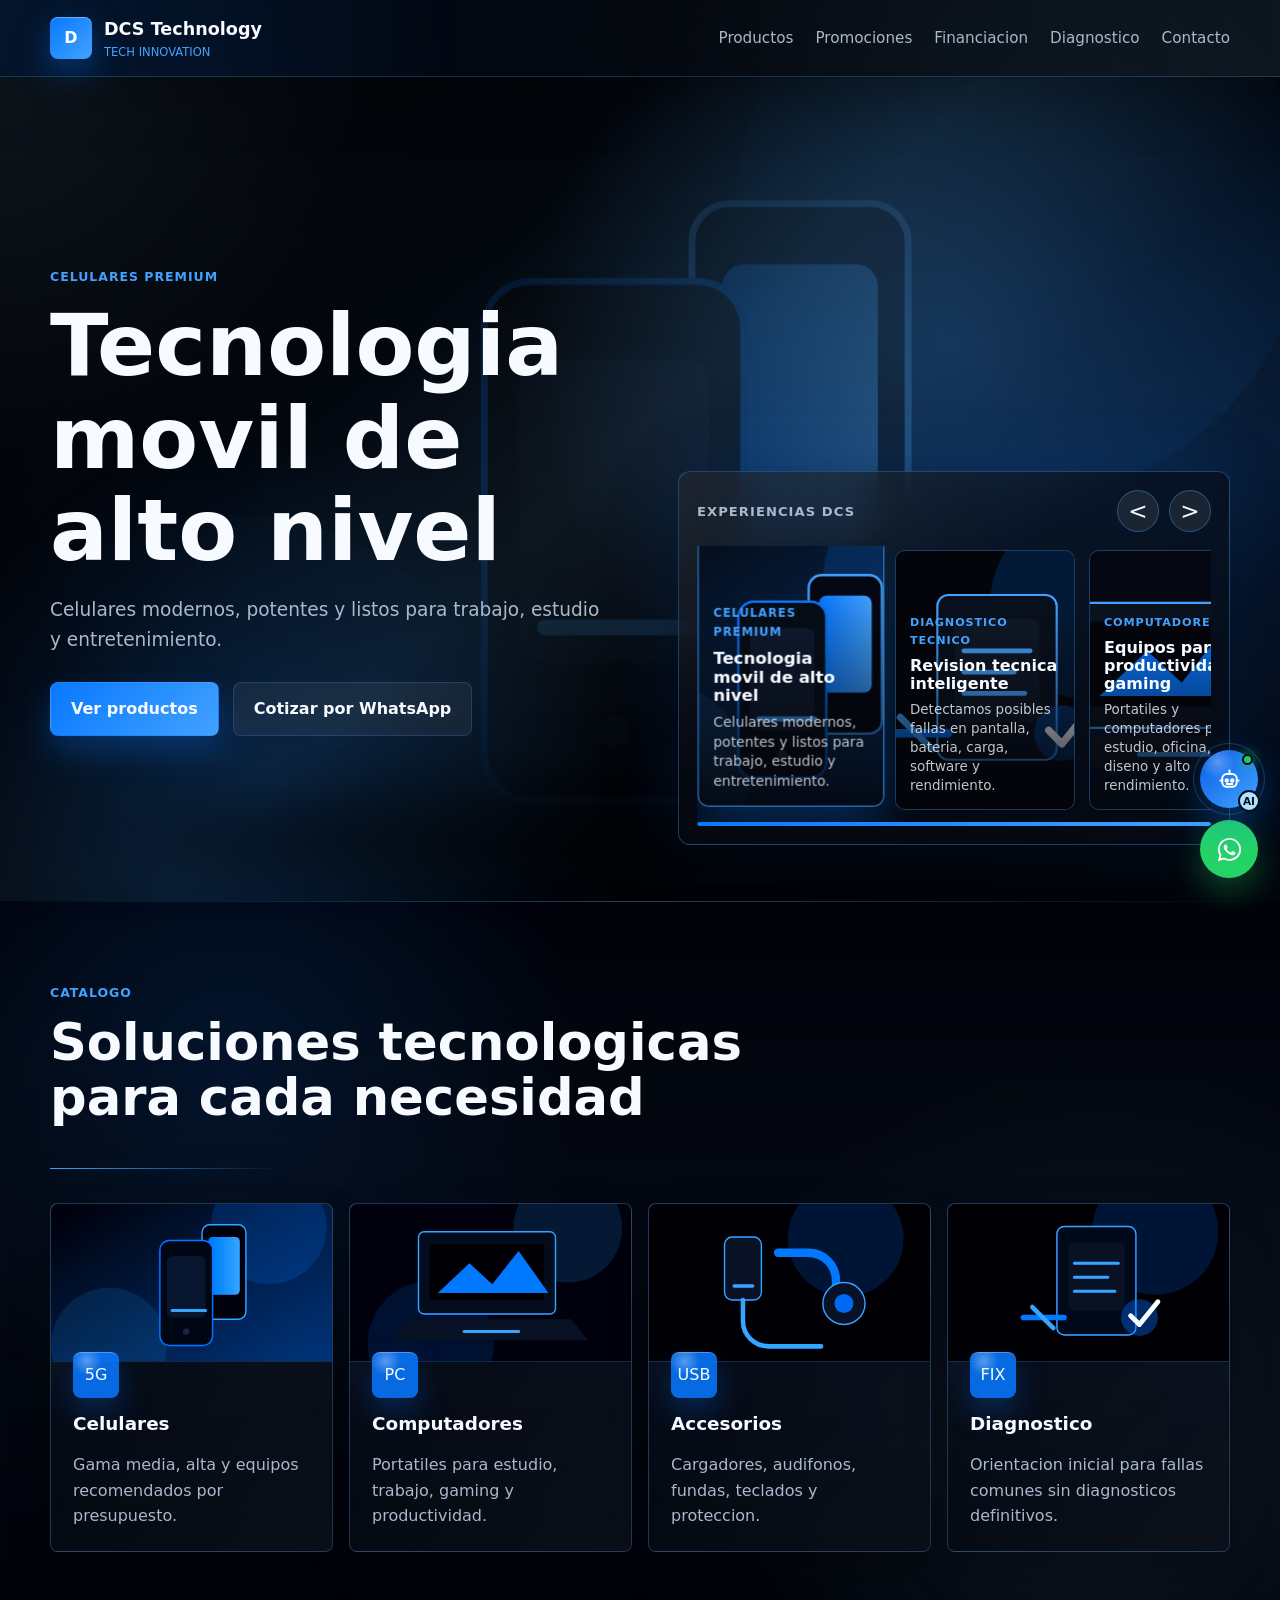
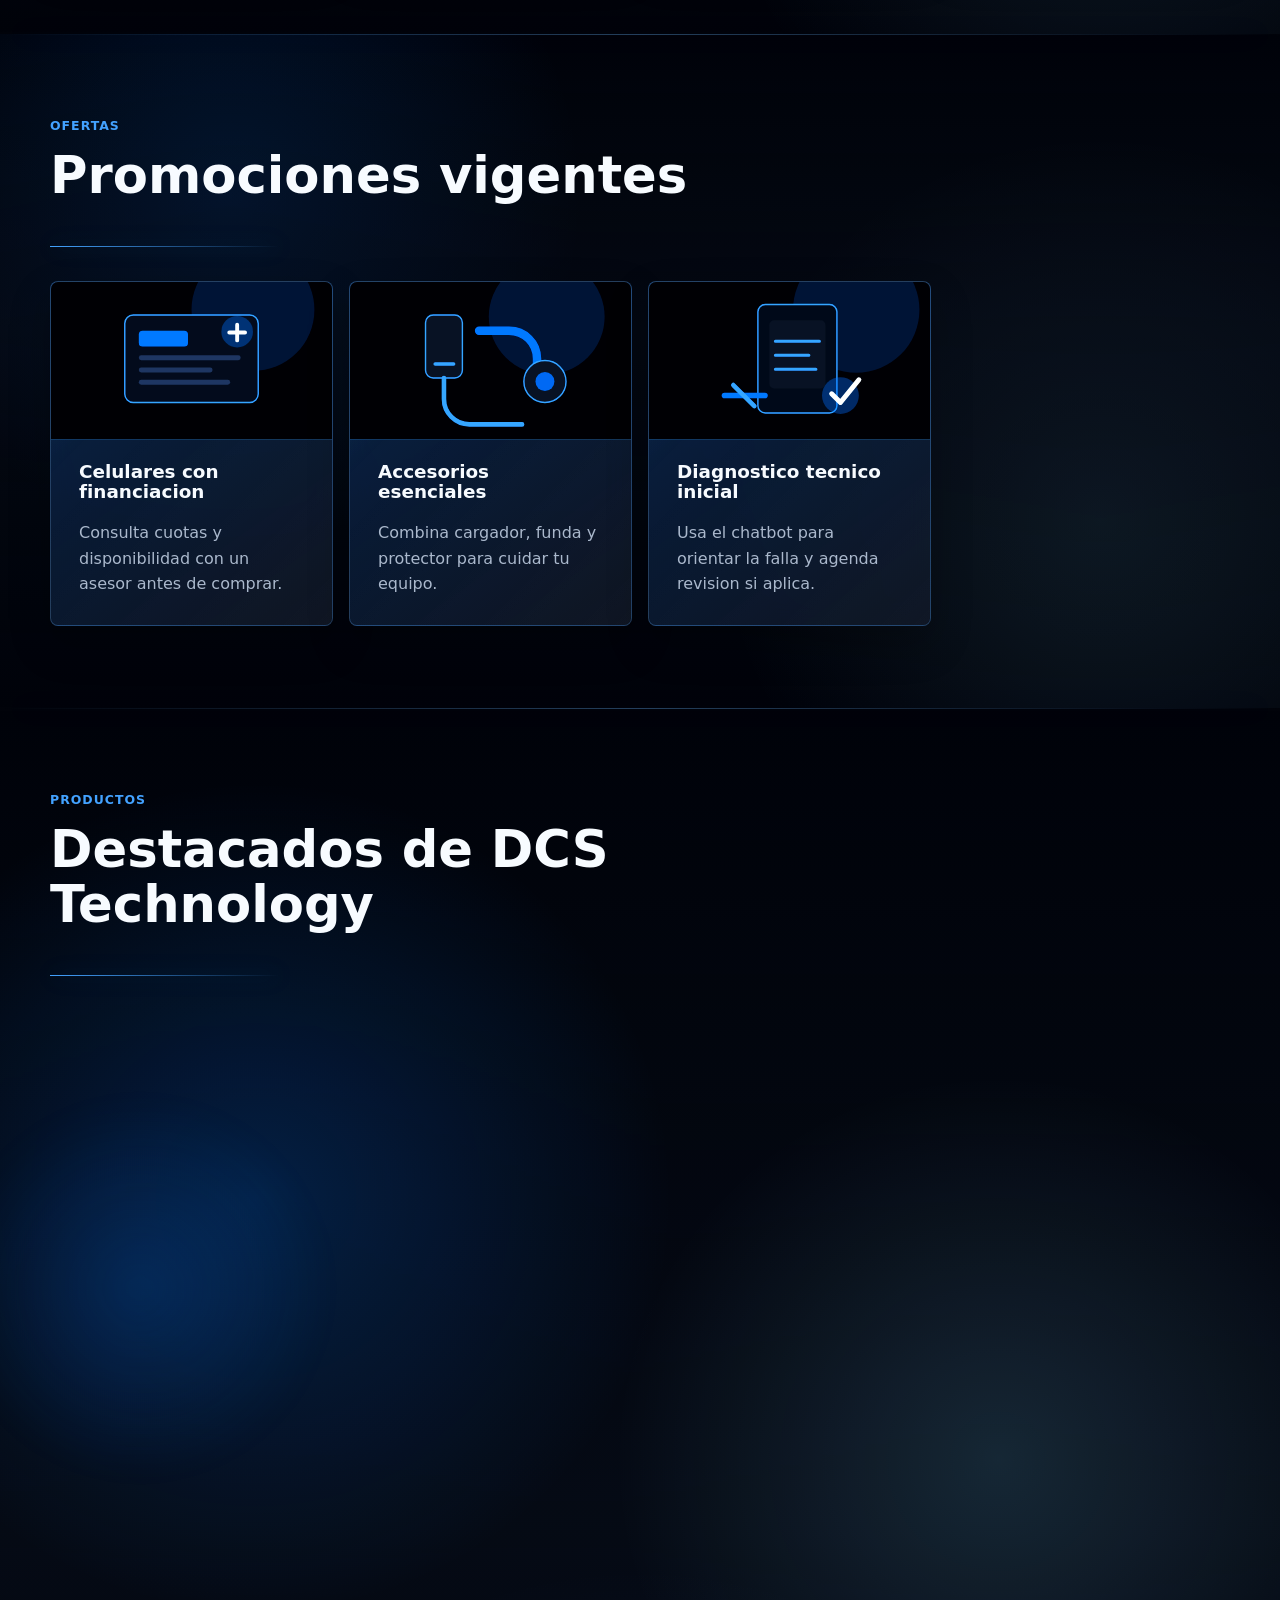
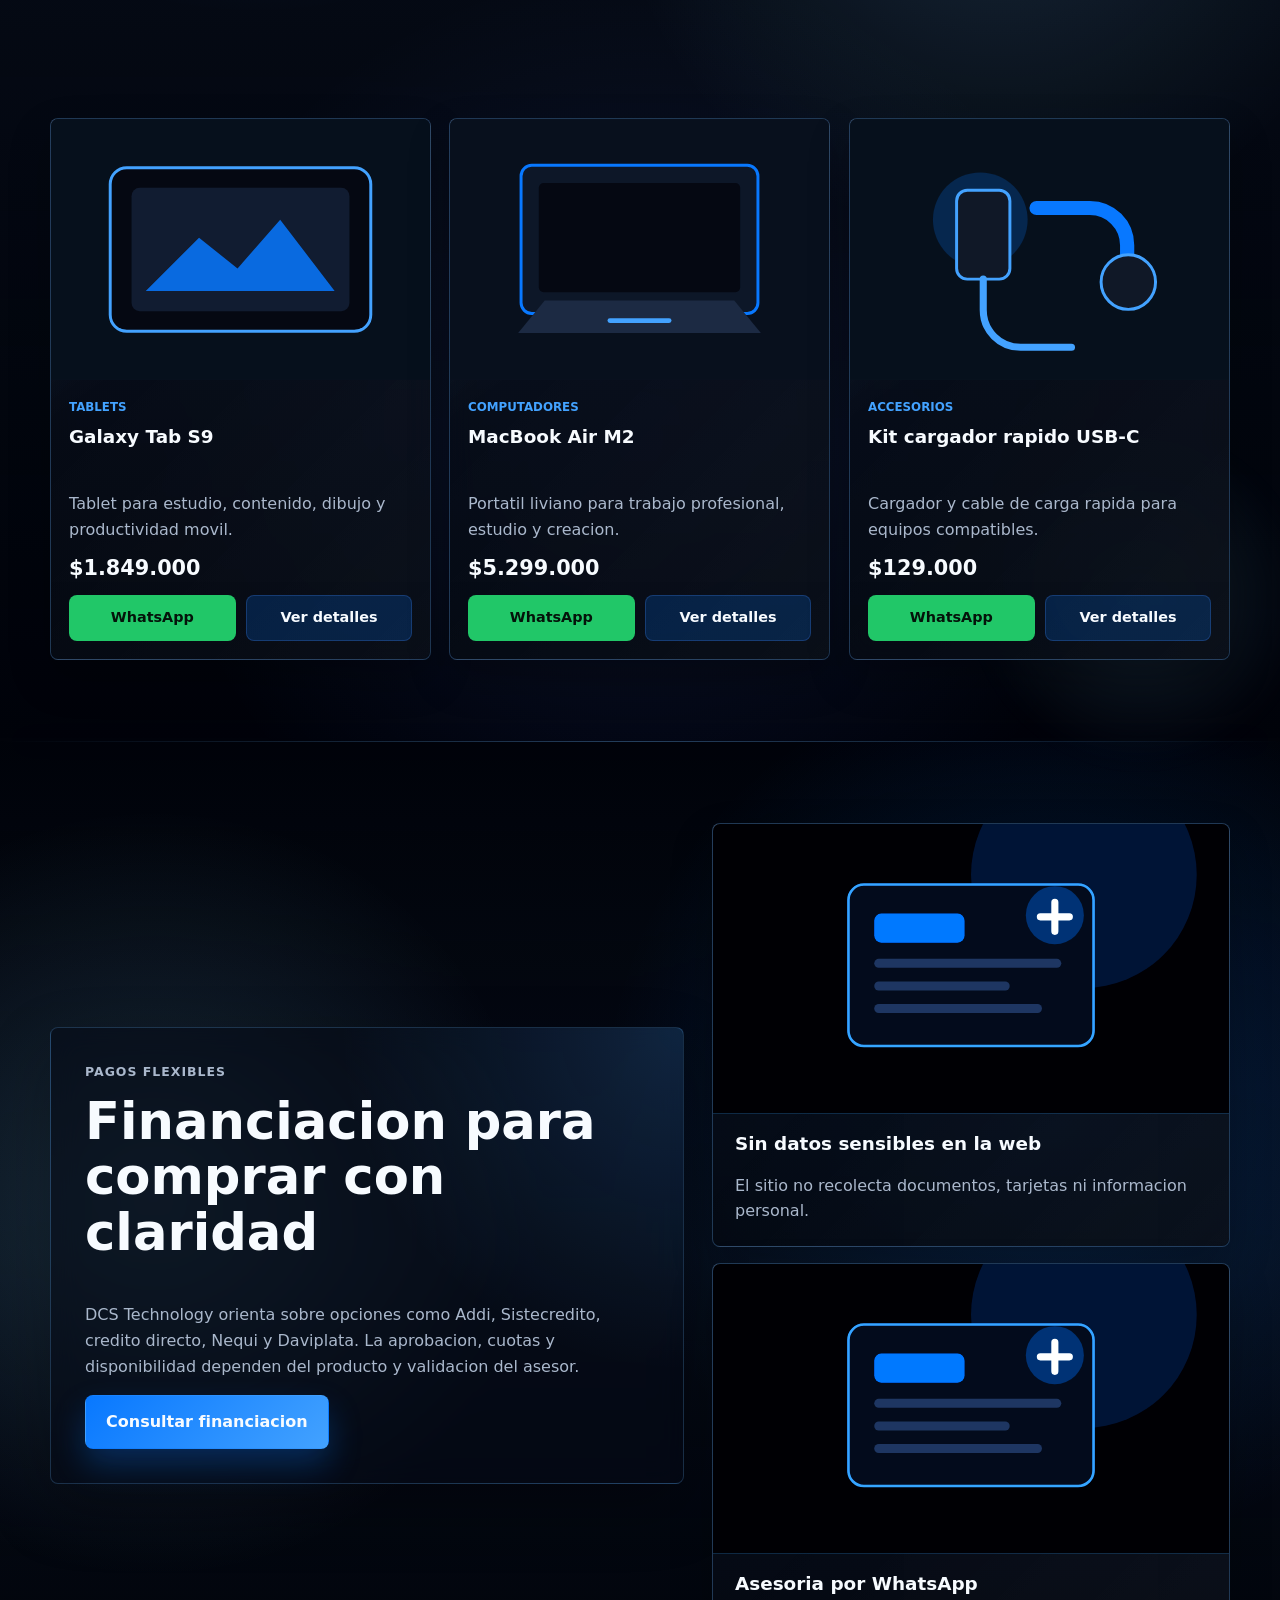
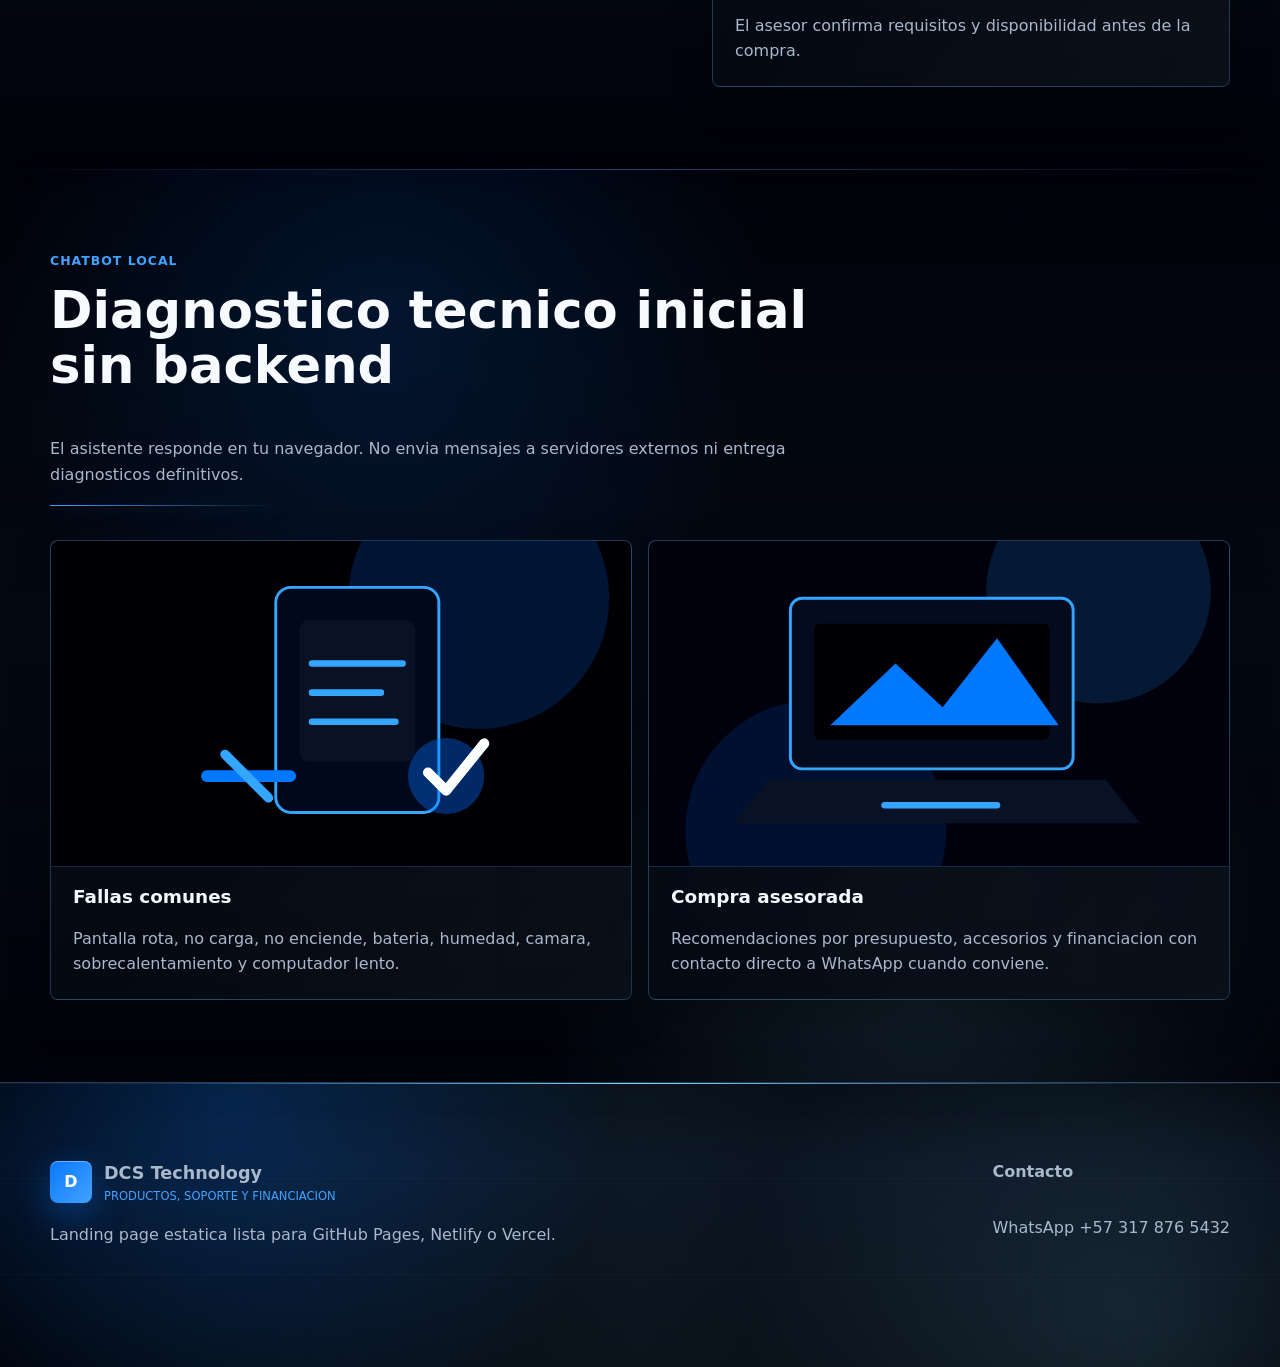
==== dcs-technology/index.html @ 709a1dd2 "primer commit" ====
<!DOCTYPE html>
<html lang="es">
<head>
  <meta charset="UTF-8">
  <meta name="viewport" content="width=device-width, initial-scale=1.0">
  <meta name="description" content="DCS Technology vende celulares, tablets, computadores y accesorios con financiacion, diagnostico tecnico local y asesor por WhatsApp.">
  <meta name="keywords" content="DCS Technology, celulares, tablets, computadores, accesorios, financiacion, diagnostico tecnico, reparacion celular">
  <meta name="author" content="DCS Technology">
  <meta name="robots" content="index, follow">
  <meta property="og:title" content="DCS Technology | Tecnologia, financiacion y diagnostico tecnico">
  <meta property="og:description" content="Compra celulares, tablets, computadores y accesorios. Recibe diagnostico tecnico inicial por chatbot local y asesoria por WhatsApp.">
  <meta property="og:type" content="website">
  <meta property="og:image" content="assets/img/og-dcs-technology.svg">
  <meta property="og:locale" content="es_CO">
  <title>DCS Technology | Tecnologia, financiacion y diagnostico tecnico</title>
  <link rel="icon" type="image/svg+xml" href="assets/icons/favicon.svg">
  <link rel="stylesheet" href="css/styles.css">
  <script src="js/main.js" defer></script>
</head>
<body>
  <header class="site-header" data-animate>
    <nav class="nav" aria-label="Navegacion principal">
      <a class="brand" href="#inicio" aria-label="Ir al inicio de DCS Technology">
        <span class="brand-mark" aria-hidden="true">D</span>
        <span>
          <strong>DCS Technology</strong>
          <small>Tech innovation</small>
        </span>
      </a>

      <button class="menu-toggle" type="button" aria-label="Abrir menu" aria-expanded="false" aria-controls="mainMenu">
        <span></span>
        <span></span>
        <span></span>
      </button>

      <div class="nav-menu" id="mainMenu">
        <a href="#productos">Productos</a>
        <a href="#promociones">Promociones</a>
        <a href="#financiacion">Financiacion</a>
        <a href="#diagnostico">Diagnostico</a>
        <a href="#contacto">Contacto</a>
      </div>
    </nav>
  </header>

  <main>
    <section class="hero hero-cinematic" id="inicio" aria-label="Servicios destacados de DCS Technology">
      <div class="hero-background" aria-hidden="true">
        <img id="heroBgCurrent" src="assets/img/hero-celulares.svg" alt="">
        <img id="heroBgNext" src="assets/img/hero-celulares.svg" alt="">
      </div>
      <div class="hero-depth-layer" aria-hidden="true"></div>

      <div class="hero-content" data-animate>
        <p class="eyebrow" id="heroCategory">Celulares premium</p>
        <h1 id="heroTitle">Tecnologia movil de alto nivel</h1>
        <p class="hero-copy" id="heroSubtitle">Celulares modernos, potentes y listos para trabajo, estudio y entretenimiento.</p>
        <div class="hero-actions">
          <a class="btn btn-primary" href="#productos">Ver productos</a>
          <a class="btn btn-secondary" href="https://wa.me/573178765432?text=Hola%2C%20quiero%20asesoria%20de%20DCS%20Technology" target="_blank" rel="noopener noreferrer">Cotizar por WhatsApp</a>
        </div>
      </div>

      <div class="hero-carousel" data-animate>
        <div class="hero-carousel-head">
          <span>Experiencias DCS</span>
          <div class="hero-controls">
            <button class="hero-control" id="heroPrev" type="button" aria-label="Ver slide anterior">&lt;</button>
            <button class="hero-control" id="heroNext" type="button" aria-label="Ver slide siguiente">&gt;</button>
          </div>
        </div>
        <div class="hero-card-track" id="heroCardTrack" aria-label="Carrusel de servicios tecnologicos" tabindex="0"></div>
        <div class="hero-progress" aria-hidden="true">
          <span id="heroProgressBar"></span>
        </div>
      </div>
    </section>

    <section class="section categories" id="categorias" aria-labelledby="categoriasTitle">
      <div class="section-heading" data-animate>
        <p class="eyebrow">Catalogo</p>
        <h2 id="categoriasTitle">Soluciones tecnologicas para cada necesidad</h2>
      </div>
      <div class="category-grid">
        <article class="category-card" data-animate>
          <img src="https://images.unsplash.com/photo-1511707171634-5f897ff02aa9?auto=format&fit=crop&w=900&q=80" data-fallback="assets/img/hero-celulares.svg" alt="Celulares premium en catalogo DCS Technology" loading="lazy" referrerpolicy="no-referrer">
          <span aria-hidden="true">5G</span>
          <h3>Celulares</h3>
          <p>Gama media, alta y equipos recomendados por presupuesto.</p>
        </article>
        <article class="category-card" data-animate>
          <img src="https://images.unsplash.com/photo-1496181133206-80ce9b88a853?auto=format&fit=crop&w=900&q=80" data-fallback="assets/img/hero-computadores.svg" alt="Computadores portatiles para estudio y trabajo" loading="lazy" referrerpolicy="no-referrer">
          <span aria-hidden="true">PC</span>
          <h3>Computadores</h3>
          <p>Portatiles para estudio, trabajo, gaming y productividad.</p>
        </article>
        <article class="category-card" data-animate>
          <img src="https://images.unsplash.com/photo-1505740420928-5e560c06d30e?auto=format&fit=crop&w=900&q=80" data-fallback="assets/img/hero-accesorios.svg" alt="Accesorios tecnologicos para celulares y computadores" loading="lazy" referrerpolicy="no-referrer">
          <span aria-hidden="true">USB</span>
          <h3>Accesorios</h3>
          <p>Cargadores, audifonos, fundas, teclados y proteccion.</p>
        </article>
        <article class="category-card" data-animate>
          <img src="https://images.unsplash.com/photo-1516321318423-f06f85e504b3?auto=format&fit=crop&w=900&q=80" data-fallback="assets/img/hero-reparacion.svg" alt="Diagnostico tecnico para dispositivos tecnologicos" loading="lazy" referrerpolicy="no-referrer">
          <span aria-hidden="true">FIX</span>
          <h3>Diagnostico</h3>
          <p>Orientacion inicial para fallas comunes sin diagnosticos definitivos.</p>
        </article>
      </div>
    </section>

    <section class="section promotions" id="promociones" aria-labelledby="promocionesTitle">
      <div class="section-heading" data-animate>
        <p class="eyebrow">Ofertas</p>
        <h2 id="promocionesTitle">Promociones vigentes</h2>
      </div>
      <div class="swiper promo-swiper" aria-label="Carrusel de promociones">
        <div class="swiper-wrapper">
          <article class="swiper-slide promo-card" data-animate>
            <img src="https://images.unsplash.com/photo-1556742049-0cfed4f6a45d?auto=format&fit=crop&w=900&q=80" data-fallback="assets/img/hero-financiacion.svg" alt="Financiacion para compra de tecnologia" loading="lazy" referrerpolicy="no-referrer">
            <h3>Celulares con financiacion</h3>
            <p>Consulta cuotas y disponibilidad con un asesor antes de comprar.</p>
          </article>
          <article class="swiper-slide promo-card" data-animate>
            <img src="https://images.unsplash.com/photo-1505740420928-5e560c06d30e?auto=format&fit=crop&w=900&q=80" data-fallback="assets/img/hero-accesorios.svg" alt="Accesorios tecnologicos en promocion" loading="lazy" referrerpolicy="no-referrer">
            <h3>Accesorios esenciales</h3>
            <p>Combina cargador, funda y protector para cuidar tu equipo.</p>
          </article>
          <article class="swiper-slide promo-card" data-animate>
            <img src="https://images.unsplash.com/photo-1516321318423-f06f85e504b3?auto=format&fit=crop&w=900&q=80" data-fallback="assets/img/hero-reparacion.svg" alt="Diagnostico tecnico inicial para equipos" loading="lazy" referrerpolicy="no-referrer">
            <h3>Diagnostico tecnico inicial</h3>
            <p>Usa el chatbot para orientar la falla y agenda revision si aplica.</p>
          </article>
        </div>
        <div class="swiper-pagination"></div>
      </div>
      <div class="promo-fallback" hidden>
        <article class="promo-card" data-animate>
          <img src="https://images.unsplash.com/photo-1556742049-0cfed4f6a45d?auto=format&fit=crop&w=900&q=80" data-fallback="assets/img/hero-financiacion.svg" alt="Financiacion para compra de tecnologia" loading="lazy" referrerpolicy="no-referrer">
          <h3>Celulares con financiacion</h3>
          <p>Consulta cuotas y disponibilidad con un asesor antes de comprar.</p>
        </article>
        <article class="promo-card" data-animate>
          <img src="https://images.unsplash.com/photo-1505740420928-5e560c06d30e?auto=format&fit=crop&w=900&q=80" data-fallback="assets/img/hero-accesorios.svg" alt="Accesorios tecnologicos en promocion" loading="lazy" referrerpolicy="no-referrer">
          <h3>Accesorios esenciales</h3>
          <p>Combina cargador, funda y protector para cuidar tu equipo.</p>
        </article>
        <article class="promo-card" data-animate>
          <img src="https://images.unsplash.com/photo-1516321318423-f06f85e504b3?auto=format&fit=crop&w=900&q=80" data-fallback="assets/img/hero-reparacion.svg" alt="Diagnostico tecnico inicial para equipos" loading="lazy" referrerpolicy="no-referrer">
          <h3>Diagnostico tecnico inicial</h3>
          <p>Usa el chatbot para orientar la falla y agenda revision si aplica.</p>
        </article>
      </div>
    </section>

    <section class="section products" id="productos" aria-labelledby="productosTitle">
      <div class="section-heading" data-animate>
        <p class="eyebrow">Productos</p>
        <h2 id="productosTitle">Destacados de DCS Technology</h2>
      </div>
      <form class="search-panel" role="search" aria-label="Buscar productos" data-animate>
        <label for="productSearch">Buscar por nombre o categoria</label>
        <input id="productSearch" name="productSearch" type="search" autocomplete="off" maxlength="60" placeholder="Ej: iPhone, tablet, accesorios">
      </form>
      <div class="product-grid" id="productGrid" aria-live="polite"></div>
      <p class="empty-state" id="emptyProducts" hidden>No encontramos productos con ese criterio. Intenta con otra categoria.</p>
    </section>

    <section class="section financing" id="financiacion" aria-labelledby="financiacionTitle">
      <div class="financing-copy" data-animate>
        <p class="eyebrow">Pagos flexibles</p>
        <h2 id="financiacionTitle">Financiacion para comprar con claridad</h2>
        <p>DCS Technology orienta sobre opciones como Addi, Sistecredito, credito directo, Nequi y Daviplata. La aprobacion, cuotas y disponibilidad dependen del producto y validacion del asesor.</p>
        <a class="btn btn-primary" href="https://wa.me/573178765432?text=Hola%2C%20quiero%20informacion%20sobre%20financiacion%20en%20DCS%20Technology" target="_blank" rel="noopener noreferrer">Consultar financiacion</a>
      </div>
      <div class="financing-list" data-animate>
        <article>
          <img src="https://images.unsplash.com/photo-1556742049-0cfed4f6a45d?auto=format&fit=crop&w=900&q=80" data-fallback="assets/img/hero-financiacion.svg" alt="Pago y financiacion segura para tecnologia" loading="lazy" referrerpolicy="no-referrer">
          <h3>Sin datos sensibles en la web</h3>
          <p>El sitio no recolecta documentos, tarjetas ni informacion personal.</p>
        </article>
        <article>
          <img src="https://images.unsplash.com/photo-1556742502-ec7c0e9f34b1?auto=format&fit=crop&w=900&q=80" data-fallback="assets/img/hero-financiacion.svg" alt="Asesoria comercial por WhatsApp para tecnologia" loading="lazy" referrerpolicy="no-referrer">
          <h3>Asesoria por WhatsApp</h3>
          <p>El asesor confirma requisitos y disponibilidad antes de la compra.</p>
        </article>
      </div>
    </section>

    <section class="section diagnosis" id="diagnostico" aria-labelledby="diagnosticoTitle">
      <div class="section-heading" data-animate>
        <p class="eyebrow">Chatbot local</p>
        <h2 id="diagnosticoTitle">Diagnostico tecnico inicial sin backend</h2>
        <p>El asistente responde en tu navegador. No envia mensajes a servidores externos ni entrega diagnosticos definitivos.</p>
      </div>
      <div class="diagnosis-grid">
        <article data-animate>
          <img src="https://images.unsplash.com/photo-1516321318423-f06f85e504b3?auto=format&fit=crop&w=900&q=80" data-fallback="assets/img/hero-reparacion.svg" alt="Revision tecnica de celulares tablets y computadores" loading="lazy" referrerpolicy="no-referrer">
          <h3>Fallas comunes</h3>
          <p>Pantalla rota, no carga, no enciende, bateria, humedad, camara, sobrecalentamiento y computador lento.</p>
        </article>
        <article data-animate>
          <img src="https://images.unsplash.com/photo-1516321497487-e288fb19713f?auto=format&fit=crop&w=900&q=80" data-fallback="assets/img/hero-computadores.svg" alt="Asesoria para comprar tecnologia por presupuesto" loading="lazy" referrerpolicy="no-referrer">
          <h3>Compra asesorada</h3>
          <p>Recomendaciones por presupuesto, accesorios y financiacion con contacto directo a WhatsApp cuando conviene.</p>
        </article>
      </div>
    </section>
  </main>

  <footer class="site-footer" id="contacto" data-animate>
    <div>
      <a class="brand" href="#inicio" aria-label="Volver al inicio">
        <span class="brand-mark" aria-hidden="true">D</span>
        <span>
          <strong>DCS Technology</strong>
          <small>Productos, soporte y financiacion</small>
        </span>
      </a>
      <p>Landing page estatica lista para GitHub Pages, Netlify o Vercel.</p>
    </div>
    <address>
      <strong>Contacto</strong>
      <a href="https://wa.me/573178765432?text=Hola%2C%20quiero%20informacion%20de%20DCS%20Technology" target="_blank" rel="noopener noreferrer">WhatsApp +57 317 876 5432</a>
    </address>
  </footer>

  <a class="whatsapp-float" href="https://wa.me/573178765432?text=Hola%2C%20quiero%20informacion%20sobre%20productos%20y%20servicios%20de%20DCS%20Technology" target="_blank" rel="noopener noreferrer" aria-label="Contactar por WhatsApp">
    <img src="assets/icons/whatsapp.svg" alt="" aria-hidden="true" width="30" height="30">
  </a>

  <section class="chatbot" aria-label="Chatbot tecnico de DCS Technology">
    <button class="chatbot-toggle" id="chatbotToggle" type="button" aria-label="Abrir chatbot" aria-expanded="false" aria-controls="chatbotPanel">
      <span class="chatbot-tooltip" role="tooltip">Asistente tecnico</span>
      <span class="chatbot-online" aria-hidden="true"></span>
      <span class="chatbot-icon" aria-hidden="true">
        <svg viewBox="0 0 32 32" focusable="false">
          <rect x="8" y="10" width="16" height="14" rx="5"></rect>
          <path d="M16 10V6"></path>
          <circle cx="13" cy="17" r="1.4"></circle>
          <circle cx="19" cy="17" r="1.4"></circle>
          <path d="M13 21h6"></path>
          <path d="M6 17h2M24 17h2"></path>
        </svg>
      </span>
      <span class="chatbot-ai-label" aria-hidden="true">AI</span>
    </button>
    <div class="chatbot-panel" id="chatbotPanel" hidden>
      <div class="chatbot-header">
        <div>
          <strong>Asistente DCS</strong>
          <span>Diagnostico local</span>
        </div>
        <button id="chatbotClose" type="button" aria-label="Cerrar chatbot">x</button>
      </div>
      <div class="chatbot-messages" id="chatMessages" aria-live="polite"></div>
      <form class="chatbot-form" id="chatForm">
        <label class="sr-only" for="chatInput">Escribe tu consulta tecnica o comercial</label>
        <input id="chatInput" type="text" maxlength="220" autocomplete="off" placeholder="Ej: mi celular no carga">
        <button type="submit" aria-label="Enviar mensaje">Enviar</button>
      </form>
    </div>
  </section>
</body>
</html>
---- dcs-technology/css/styles.css ----
:root {
  --bg: #03050a;
  --bg-deep: #01030a;
  --panel: #0b1220;
  --panel-soft: #101827;
  --line: rgba(70, 140, 255, 0.25);
  --line-strong: rgba(105, 180, 255, 0.48);
  --blue: #0878ff;
  --blue-soft: #43a2ff;
  --cyan: #7fd8ff;
  --white: #f7fbff;
  --muted: #aab8cc;
  --success: #21c768;
  --danger: #ff5d6c;
  --shadow: 0 24px 70px rgba(0, 0, 0, 0.42);
  --glass: rgba(8, 15, 28, 0.68);
  --spotlight-x: 50vw;
  --spotlight-y: 30vh;
  --scroll-depth: 0px;
}

* {
  box-sizing: border-box;
}

html {
  scroll-behavior: smooth;
}

body {
  position: relative;
  min-height: 100vh;
  margin: 0;
  font-family: Inter, ui-sans-serif, system-ui, -apple-system, BlinkMacSystemFont, "Segoe UI", sans-serif;
  color: var(--white);
  background: var(--bg-deep);
  line-height: 1.6;
  overflow-x: hidden;
}

body::before,
body::after {
  content: "";
  position: fixed;
  inset: 0;
  pointer-events: none;
}

body::before {
  z-index: 0;
  background:
    radial-gradient(circle at 16% calc(8% + var(--scroll-depth)), rgba(8, 120, 255, 0.36), transparent 28rem),
    radial-gradient(circle at 84% calc(18% - var(--scroll-depth)), rgba(127, 216, 255, 0.18), transparent 26rem),
    radial-gradient(circle at 50% 74%, rgba(0, 82, 255, 0.16), transparent 34rem),
    linear-gradient(115deg, rgba(1, 3, 10, 0.96), rgba(4, 9, 22, 0.94) 42%, rgba(1, 5, 14, 0.98));
}

body::after {
  z-index: 1;
  opacity: 0.9;
  background:
    radial-gradient(420px circle at var(--spotlight-x) var(--spotlight-y), rgba(88, 175, 255, 0.16), rgba(88, 175, 255, 0.06) 34%, transparent 68%),
    radial-gradient(circle at 12% 35%, rgba(255, 255, 255, 0.055) 0 1px, transparent 1px),
    radial-gradient(circle at 76% 62%, rgba(127, 216, 255, 0.075) 0 1px, transparent 1px),
    linear-gradient(90deg, rgba(255, 255, 255, 0.025) 1px, transparent 1px),
    linear-gradient(0deg, rgba(255, 255, 255, 0.018) 1px, transparent 1px);
  background-size: auto, 92px 92px, 128px 128px, 86px 86px, 86px 86px;
  transform: translate3d(0, calc(var(--scroll-depth) * -0.18), 0);
  will-change: background-position, transform;
}

body > main,
body > .site-footer {
  position: relative;
  z-index: 2;
}

body.menu-open {
  overflow: hidden;
}

a {
  color: inherit;
  text-decoration: none;
}

img {
  display: block;
  max-width: 100%;
  height: auto;
}

[hidden] {
  display: none !important;
}

button,
input {
  font: inherit;
}

.sr-only {
  position: absolute;
  width: 1px;
  height: 1px;
  padding: 0;
  margin: -1px;
  overflow: hidden;
  clip: rect(0, 0, 0, 0);
  white-space: nowrap;
  border: 0;
}

.site-header {
  position: sticky;
  top: 0;
  z-index: 50;
  border-bottom: 1px solid rgba(105, 180, 255, 0.22);
  background:
    linear-gradient(90deg, rgba(8, 120, 255, 0.08), transparent 34%, rgba(127, 216, 255, 0.07)),
    rgba(3, 5, 10, 0.78);
  box-shadow: 0 18px 60px rgba(0, 0, 0, 0.22);
  backdrop-filter: blur(18px);
}

.nav {
  width: min(1180px, calc(100% - 32px));
  margin: 0 auto;
  min-height: 76px;
  display: flex;
  align-items: center;
  justify-content: space-between;
  gap: 24px;
}

.brand {
  display: inline-flex;
  align-items: center;
  gap: 12px;
}

.brand-mark {
  width: 42px;
  height: 42px;
  border-radius: 8px;
  display: inline-grid;
  place-items: center;
  color: white;
  font-weight: 900;
  background: linear-gradient(135deg, var(--blue), var(--blue-soft));
  box-shadow:
    0 12px 34px rgba(8, 120, 255, 0.38),
    inset 0 1px 0 rgba(255, 255, 255, 0.36);
}

.brand strong,
.brand small {
  display: block;
}

.brand strong {
  font-size: 1.1rem;
  letter-spacing: 0;
}

.brand small {
  color: var(--blue-soft);
  font-size: 0.72rem;
  text-transform: uppercase;
}

.nav-menu {
  display: flex;
  align-items: center;
  gap: 22px;
  color: var(--muted);
  font-size: 0.95rem;
}

.nav-menu a {
  position: relative;
  padding: 10px 0;
}

.nav-menu a::after {
  content: "";
  position: absolute;
  left: 0;
  right: 0;
  bottom: 2px;
  height: 1px;
  background: linear-gradient(90deg, transparent, var(--cyan), transparent);
  opacity: 0;
  transform: scaleX(0.4);
  transition: opacity 180ms ease, transform 180ms ease;
}

.nav-menu a:hover,
.nav-menu a:focus-visible {
  color: var(--white);
}

.nav-menu a:hover::after,
.nav-menu a:focus-visible::after {
  opacity: 1;
  transform: scaleX(1);
}

.menu-toggle {
  display: none;
  width: 44px;
  height: 44px;
  border: 1px solid var(--line);
  border-radius: 8px;
  background: rgba(255, 255, 255, 0.04);
  color: var(--white);
  cursor: pointer;
}

.menu-toggle span {
  display: block;
  width: 20px;
  height: 2px;
  margin: 5px auto;
  background: var(--white);
}

.hero {
  width: min(1180px, calc(100% - 32px));
  margin: 0 auto;
  min-height: calc(100vh - 76px);
  display: grid;
  grid-template-columns: minmax(0, 1.02fr) minmax(300px, 0.98fr);
  align-items: center;
  gap: 44px;
  padding: 54px 0 70px;
}

.hero-cinematic {
  position: relative;
  width: 100%;
  min-height: calc(100vh - 76px);
  grid-template-columns: minmax(0, 0.92fr) minmax(360px, 0.9fr);
  gap: clamp(28px, 5vw, 70px);
  padding: clamp(64px, 9vh, 108px) max(16px, calc((100vw - 1180px) / 2)) 56px;
  overflow: hidden;
  isolation: isolate;
}

.hero-cinematic::after {
  content: "";
  position: absolute;
  left: 50%;
  bottom: 18px;
  z-index: -1;
  width: min(980px, 84vw);
  height: 92px;
  border-radius: 50%;
  background: rgba(0, 0, 0, 0.58);
  filter: blur(34px);
  transform: translateX(-50%);
}

.hero-cinematic > * {
  min-width: 0;
}

.hero-background,
.hero-background img,
.hero-depth-layer {
  position: absolute;
  inset: 0;
}

.hero-background {
  z-index: -4;
  overflow: hidden;
  background:
    radial-gradient(circle at 70% 28%, rgba(67, 162, 255, 0.22), transparent 26rem),
    #03050a;
}

.hero-background img {
  width: 100%;
  height: 100%;
  object-fit: cover;
  opacity: 1;
  filter: blur(0);
  transform: scale(1.05);
  transition: opacity 700ms ease, filter 700ms ease, transform 900ms ease;
  will-change: opacity, filter, transform;
}

.hero-background img.is-next {
  opacity: 0;
  filter: blur(14px);
  transform: scale(1.12);
}

.hero-background img.is-visible {
  opacity: 1;
  filter: blur(0);
  transform: scale(1.06);
}

.hero-cinematic::before {
  content: "";
  position: absolute;
  inset: 0;
  z-index: -3;
  background:
    radial-gradient(circle at var(--spotlight-x) var(--spotlight-y), rgba(127, 216, 255, 0.08), transparent 24rem),
    linear-gradient(90deg, rgba(3, 5, 10, 0.95) 0%, rgba(3, 5, 10, 0.72) 42%, rgba(3, 5, 10, 0.42) 100%),
    linear-gradient(0deg, rgba(3, 5, 10, 0.98) 0%, rgba(3, 5, 10, 0.18) 55%, rgba(3, 5, 10, 0.82) 100%);
}

.hero-depth-layer {
  z-index: -2;
  background:
    radial-gradient(circle at 74% 32%, rgba(67, 162, 255, 0.24), transparent 26rem),
    radial-gradient(circle at 20% 86%, rgba(8, 120, 255, 0.18), transparent 22rem),
    linear-gradient(135deg, transparent 30%, rgba(127, 216, 255, 0.07), transparent 64%);
  transform: translate3d(var(--depth-x, 0), var(--depth-y, 0), 0);
  will-change: transform;
}

.hero-cinematic .hero-content {
  max-width: 650px;
  transform: translate3d(0, 0, 0);
  will-change: transform, opacity;
}

.hero-cinematic h1 {
  max-width: 10ch;
}

.hero-content.is-changing {
  animation: heroTextIn 520ms ease both;
}

@keyframes heroTextIn {
  from {
    opacity: 0;
    transform: translateY(30px);
  }
  to {
    opacity: 1;
    transform: translateY(0);
  }
}

.eyebrow {
  margin: 0 0 12px;
  color: var(--blue-soft);
  font-size: 0.78rem;
  font-weight: 800;
  letter-spacing: 0.08em;
  text-transform: uppercase;
}

h1,
h2,
h3,
p {
  overflow-wrap: anywhere;
}

h1,
h2,
h3 {
  margin-top: 0;
  line-height: 1.08;
}

h1 {
  margin-bottom: 18px;
  font-size: clamp(3.2rem, 6.7vw, 5.7rem);
  letter-spacing: 0;
}

h1 span {
  display: block;
}

h2 {
  font-size: clamp(2rem, 4vw, 3.8rem);
  letter-spacing: 0;
}

h3 {
  font-size: 1.15rem;
}

.hero-copy {
  max-width: 640px;
  margin: 0;
  color: var(--muted);
  font-size: 1.16rem;
}

.hero-actions {
  display: flex;
  flex-wrap: wrap;
  gap: 14px;
  margin-top: 28px;
}

.btn {
  min-height: 48px;
  display: inline-flex;
  align-items: center;
  justify-content: center;
  border-radius: 8px;
  padding: 13px 20px;
  border: 1px solid transparent;
  font-weight: 800;
  transition: transform 180ms ease, border-color 180ms ease, background 180ms ease;
}

.btn:hover,
.btn:focus-visible {
  transform: translateY(-2px);
}

.btn-primary {
  background: linear-gradient(135deg, var(--blue), var(--blue-soft));
  box-shadow: 0 16px 32px rgba(8, 120, 255, 0.28);
}

.btn-secondary {
  border-color: var(--line);
  background: rgba(255, 255, 255, 0.06);
}

.hero-carousel {
  align-self: end;
  width: min(100%, 560px);
  min-width: 0;
  padding: 18px;
  border: 1px solid rgba(67, 162, 255, 0.34);
  border-radius: 12px;
  background:
    linear-gradient(145deg, rgba(255, 255, 255, 0.08), transparent 42%),
    rgba(7, 13, 24, 0.58);
  box-shadow:
    0 30px 70px rgba(0, 0, 0, 0.45),
    0 0 70px rgba(8, 120, 255, 0.16);
  backdrop-filter: blur(18px);
  transform: perspective(1000px) rotateY(-2deg) translate3d(0, 0, 0);
  will-change: transform;
}

.hero-carousel-head {
  display: flex;
  align-items: center;
  justify-content: space-between;
  gap: 16px;
  margin-bottom: 14px;
}

.hero-carousel-head span {
  color: var(--muted);
  font-size: 0.82rem;
  font-weight: 900;
  letter-spacing: 0.08em;
  text-transform: uppercase;
}

.hero-controls {
  display: flex;
  gap: 10px;
}

.hero-control {
  width: 42px;
  height: 42px;
  border: 1px solid rgba(67, 162, 255, 0.38);
  border-radius: 50%;
  color: var(--white);
  background: rgba(255, 255, 255, 0.08);
  cursor: pointer;
  font-size: 1.45rem;
  line-height: 1;
  transition: transform 180ms ease, background 180ms ease, border-color 180ms ease;
}

.hero-control:hover,
.hero-control:focus-visible {
  transform: translateY(-2px);
  border-color: var(--blue-soft);
  background: rgba(8, 120, 255, 0.28);
}

.hero-card-track {
  display: grid;
  width: 100%;
  min-width: 0;
  grid-auto-columns: minmax(180px, 220px);
  grid-auto-flow: column;
  gap: 14px;
  overflow-x: auto;
  overscroll-behavior-inline: contain;
  scrollbar-width: none;
  scroll-snap-type: x mandatory;
  padding: 4px 4px 12px;
}

.hero-card-track::-webkit-scrollbar {
  display: none;
}

.hero-card {
  min-height: 260px;
  display: flex;
  flex-direction: column;
  justify-content: flex-end;
  position: relative;
  overflow: hidden;
  border: 1px solid rgba(67, 162, 255, 0.28);
  border-radius: 10px;
  padding: 14px;
  color: var(--white);
  background: rgba(16, 24, 39, 0.82);
  cursor: pointer;
  text-align: left;
  scroll-snap-align: start;
  transform: translateY(0) scale(1) rotateX(0deg);
  transition: transform 220ms ease, border-color 220ms ease, box-shadow 220ms ease;
  will-change: transform;
}

.hero-card::before {
  content: "";
  position: absolute;
  inset: 0;
  z-index: 1;
  background: linear-gradient(180deg, transparent 20%, rgba(3, 5, 10, 0.88) 100%);
}

.hero-card img {
  position: absolute;
  inset: 0;
  width: 100%;
  height: 100%;
  object-fit: cover;
  transform: scale(1.03);
  transition: transform 260ms ease;
}

.hero-card:hover,
.hero-card:focus-visible,
.hero-card.is-active {
  transform: translateY(-8px) scale(1.035) rotateX(2deg);
  border-color: var(--blue-soft);
  box-shadow: 0 24px 48px rgba(8, 120, 255, 0.28);
}

.hero-card:hover img,
.hero-card:focus-visible img,
.hero-card.is-active img {
  transform: scale(1.1);
}

.hero-card-content {
  position: relative;
  z-index: 2;
  display: grid;
  gap: 7px;
}

.hero-card-content strong {
  line-height: 1.12;
}

.hero-card-content span:last-child {
  color: rgba(247, 251, 255, 0.78);
  font-size: 0.84rem;
  line-height: 1.42;
}

.hero-card-tag {
  color: var(--blue-soft);
  font-size: 0.7rem;
  font-weight: 900;
  letter-spacing: 0.08em;
  text-transform: uppercase;
}

.hero-card h3 {
  margin: 0;
  font-size: 1rem;
}

.hero-card p {
  margin: 0;
  color: rgba(247, 251, 255, 0.78);
  font-size: 0.84rem;
  line-height: 1.42;
}

.hero-progress {
  height: 4px;
  overflow: hidden;
  border-radius: 999px;
  background: rgba(255, 255, 255, 0.1);
}

.hero-progress span {
  display: block;
  width: 0;
  height: 100%;
  border-radius: inherit;
  background: linear-gradient(90deg, var(--blue), var(--blue-soft));
  transform-origin: left center;
}

.section {
  position: relative;
  isolation: isolate;
  width: min(1180px, calc(100% - 32px));
  margin: 0 auto;
  padding: 82px 0;
}

.section::before,
.section::after {
  content: "";
  position: absolute;
  left: 50%;
  width: 100vw;
  pointer-events: none;
  transform: translateX(-50%);
}

.section::before {
  inset-block: 0;
  z-index: -2;
  background:
    linear-gradient(180deg, rgba(1, 3, 10, 0), rgba(8, 15, 28, 0.5) 44%, rgba(1, 3, 10, 0)),
    radial-gradient(circle at 18% 24%, rgba(8, 120, 255, 0.16), transparent 22rem),
    radial-gradient(circle at 86% 72%, rgba(127, 216, 255, 0.11), transparent 24rem);
}

.section::after {
  top: 0;
  z-index: -1;
  height: 1px;
  background: linear-gradient(90deg, transparent, rgba(105, 180, 255, 0.34), transparent);
  box-shadow: 0 0 42px rgba(8, 120, 255, 0.22);
}

.section-heading {
  position: relative;
  max-width: 760px;
  margin-bottom: 34px;
}

.section-heading::after {
  content: "";
  display: block;
  width: min(230px, 58vw);
  height: 1px;
  margin-top: 18px;
  background: linear-gradient(90deg, var(--blue-soft), transparent);
  box-shadow: 0 0 22px rgba(67, 162, 255, 0.36);
}

.section-heading p:not(.eyebrow) {
  color: var(--muted);
  margin: 0;
}

.category-grid,
.diagnosis-grid,
.promo-fallback {
  display: grid;
  grid-template-columns: repeat(4, minmax(0, 1fr));
  gap: 16px;
}

.category-card,
.promo-card,
.product-card,
.diagnosis-grid article,
.financing-list article {
  position: relative;
  border: 1px solid rgba(105, 180, 255, 0.28);
  border-radius: 8px;
  background:
    linear-gradient(145deg, rgba(255, 255, 255, 0.075), transparent 38%),
    linear-gradient(180deg, rgba(11, 18, 32, 0.82), rgba(4, 9, 18, 0.88));
  box-shadow:
    0 18px 42px rgba(0, 0, 0, 0.24),
    inset 0 1px 0 rgba(255, 255, 255, 0.08);
  overflow: hidden;
  backdrop-filter: blur(14px);
  transform: translate3d(0, 0, 0);
  transition: transform 220ms ease, border-color 220ms ease, box-shadow 220ms ease, background 220ms ease;
  will-change: transform;
}

.category-card::before,
.promo-card::before,
.product-card::before,
.diagnosis-grid article::before,
.financing-list article::before {
  content: "";
  position: absolute;
  inset: 0;
  z-index: 1;
  pointer-events: none;
  border-radius: inherit;
  background:
    radial-gradient(circle at 18% 0%, rgba(127, 216, 255, 0.18), transparent 36%),
    linear-gradient(135deg, rgba(67, 162, 255, 0.14), transparent 32%, rgba(255, 255, 255, 0.05));
  opacity: 0.62;
  transition: opacity 220ms ease;
}

.category-card > *,
.promo-card > *,
.product-card > *,
.diagnosis-grid article > *,
.financing-list article > * {
  position: relative;
  z-index: 2;
}

.category-card,
.diagnosis-grid article,
.financing-list article {
  padding: 0 0 22px;
}

.category-card:hover,
.promo-card:hover,
.product-card:hover,
.diagnosis-grid article:hover,
.financing-list article:hover {
  transform: translate3d(0, -8px, 0) scale(1.014);
  border-color: rgba(127, 216, 255, 0.72);
  box-shadow:
    0 28px 62px rgba(0, 0, 0, 0.36),
    0 0 54px rgba(8, 120, 255, 0.23),
    inset 0 1px 0 rgba(255, 255, 255, 0.14);
}

.category-card:hover::before,
.promo-card:hover::before,
.product-card:hover::before,
.diagnosis-grid article:hover::before,
.financing-list article:hover::before {
  opacity: 1;
}

.category-card > img,
.promo-card > img,
.diagnosis-grid article > img,
.financing-list article > img {
  width: 100%;
  aspect-ratio: 16 / 9;
  object-fit: cover;
  border-bottom: 1px solid rgba(67, 162, 255, 0.2);
  filter: saturate(1.12) contrast(1.06);
  transition: transform 320ms ease, filter 320ms ease;
}

.category-card:hover > img,
.promo-card:hover > img,
.diagnosis-grid article:hover > img,
.financing-list article:hover > img {
  transform: scale(1.035);
  filter: saturate(1.2) contrast(1.08);
}

.category-card h3,
.category-card p,
.category-card span,
.diagnosis-grid article h3,
.diagnosis-grid article p,
.financing-list article h3,
.financing-list article p {
  margin-left: 22px;
  margin-right: 22px;
}

.category-card span {
  display: inline-grid;
  place-items: center;
  width: 46px;
  height: 46px;
  margin-top: -23px;
  margin-bottom: 16px;
  position: relative;
  z-index: 2;
  border-radius: 8px;
  background:
    radial-gradient(circle at 30% 20%, rgba(255, 255, 255, 0.32), transparent 30%),
    rgba(8, 120, 255, 0.88);
  box-shadow:
    0 14px 30px rgba(8, 120, 255, 0.28),
    inset 0 1px 0 rgba(255, 255, 255, 0.28);
}

.category-card p,
.diagnosis-grid p,
.financing-list p,
.promo-card p,
.product-card p {
  color: var(--muted);
  margin-bottom: 0;
}

.promotions {
  border-top: 0;
  border-bottom: 0;
}

.promo-card {
  min-height: 190px;
  padding: 0 0 28px;
  background:
    linear-gradient(145deg, rgba(8, 120, 255, 0.2), transparent),
    rgba(11, 18, 32, 0.86);
}

.promo-card h3,
.promo-card p {
  margin-left: 28px;
  margin-right: 28px;
}

.promo-card h3 {
  margin-top: 22px;
}

.swiper {
  width: 100%;
  padding-bottom: 44px;
}

.swiper-pagination-bullet {
  background: var(--blue-soft);
}

.search-panel {
  display: grid;
  gap: 8px;
  margin: 0 0 24px;
  max-width: 520px;
  padding: 18px;
  border: 1px solid rgba(105, 180, 255, 0.24);
  border-radius: 8px;
  background:
    linear-gradient(135deg, rgba(255, 255, 255, 0.07), transparent 48%),
    rgba(6, 12, 24, 0.66);
  box-shadow: 0 18px 46px rgba(0, 0, 0, 0.2);
  backdrop-filter: blur(14px);
}

.search-panel label {
  color: var(--muted);
  font-size: 0.9rem;
}

.search-panel input,
.chatbot-form input {
  width: 100%;
  border: 1px solid rgba(105, 180, 255, 0.3);
  border-radius: 8px;
  padding: 14px 16px;
  color: var(--white);
  background:
    linear-gradient(145deg, rgba(255, 255, 255, 0.05), transparent),
    rgba(0, 0, 0, 0.42);
  outline: none;
}

.search-panel input:focus,
.chatbot-form input:focus {
  border-color: var(--blue-soft);
  box-shadow: 0 0 0 3px rgba(67, 162, 255, 0.18);
}

.product-grid {
  position: relative;
  display: grid;
  grid-template-columns: repeat(3, minmax(0, 1fr));
  gap: 18px;
}

.products::before {
  background:
    radial-gradient(circle at 20% 30%, rgba(8, 120, 255, 0.22), transparent 26rem),
    radial-gradient(circle at 78% 46%, rgba(127, 216, 255, 0.14), transparent 24rem),
    radial-gradient(circle at 50% 82%, rgba(80, 120, 255, 0.12), transparent 30rem),
    linear-gradient(180deg, rgba(3, 5, 10, 0), rgba(8, 15, 28, 0.62), rgba(3, 5, 10, 0));
}

.products .product-grid::before,
.products .product-grid::after {
  content: "";
  position: absolute;
  z-index: -1;
  pointer-events: none;
  border-radius: 999px;
  filter: blur(12px);
}

.products .product-grid::before {
  width: min(420px, 70vw);
  height: min(420px, 70vw);
  left: -120px;
  top: -80px;
  background: radial-gradient(circle, rgba(8, 120, 255, 0.18), transparent 64%);
}

.products .product-grid::after {
  width: min(360px, 64vw);
  height: min(360px, 64vw);
  right: -90px;
  bottom: -120px;
  background: radial-gradient(circle, rgba(127, 216, 255, 0.14), transparent 66%);
}

.product-card {
  display: flex;
  flex-direction: column;
  overflow: hidden;
}

.product-card img {
  width: 100%;
  aspect-ratio: 16 / 11;
  object-fit: cover;
  background:
    radial-gradient(circle at 50% 30%, rgba(67, 162, 255, 0.16), transparent 50%),
    var(--panel-soft);
  transition: transform 320ms ease, filter 320ms ease;
}

.product-card:hover img {
  transform: scale(1.035);
  filter: saturate(1.16) contrast(1.05);
}

.product-body {
  display: flex;
  flex: 1;
  flex-direction: column;
  gap: 10px;
  padding: 18px;
}

.product-meta {
  color: var(--blue-soft);
  font-weight: 800;
  text-transform: uppercase;
  font-size: 0.74rem;
}

.product-price {
  color: var(--white);
  font-size: 1.3rem;
  font-weight: 900;
}

.product-actions {
  display: grid;
  grid-template-columns: 1fr 1fr;
  gap: 10px;
  margin-top: auto;
}

.product-actions .btn {
  width: 100%;
  min-height: 44px;
  padding: 10px 12px;
  font-size: 0.9rem;
}

.whatsapp-btn {
  background: var(--success);
  color: #04130a;
}

.details-btn {
  color: var(--white);
  background: rgba(8, 120, 255, 0.2);
  border-color: var(--line);
}

.empty-state {
  padding: 18px;
  border: 1px solid var(--line);
  border-radius: 8px;
  color: var(--muted);
  background: rgba(255, 255, 255, 0.04);
}

.financing {
  display: grid;
  grid-template-columns: 1.1fr 0.9fr;
  gap: 28px;
  align-items: center;
}

.financing::before {
  background:
    radial-gradient(circle at 12% 44%, rgba(127, 216, 255, 0.16), transparent 24rem),
    radial-gradient(circle at 82% 36%, rgba(8, 120, 255, 0.2), transparent 28rem),
    linear-gradient(180deg, rgba(1, 3, 10, 0.12), rgba(10, 18, 32, 0.58), rgba(1, 3, 10, 0.1));
}

.financing-copy {
  position: relative;
  padding: clamp(20px, 4vw, 34px);
  border: 1px solid rgba(105, 180, 255, 0.22);
  border-radius: 8px;
  background:
    radial-gradient(circle at 100% 0%, rgba(67, 162, 255, 0.18), transparent 44%),
    rgba(6, 12, 24, 0.58);
  box-shadow: 0 24px 62px rgba(0, 0, 0, 0.26);
  backdrop-filter: blur(14px);
}

.financing-copy p {
  color: var(--muted);
}

.financing-list {
  display: grid;
  gap: 16px;
}

.financing-list article h3,
.diagnosis-grid article h3 {
  margin-top: 20px;
}

.diagnosis-grid {
  grid-template-columns: repeat(2, minmax(0, 1fr));
}

.diagnosis::before {
  background:
    radial-gradient(circle at 30% 18%, rgba(8, 120, 255, 0.14), transparent 24rem),
    radial-gradient(circle at 72% 88%, rgba(127, 216, 255, 0.12), transparent 24rem),
    linear-gradient(180deg, rgba(3, 5, 10, 0.04), rgba(8, 15, 28, 0.5), rgba(3, 5, 10, 0.08));
}

.site-footer {
  position: relative;
  width: 100%;
  margin: 0;
  padding: 76px max(16px, calc((100vw - 1180px) / 2)) 104px;
  border-top: 1px solid rgba(105, 180, 255, 0.3);
  display: flex;
  justify-content: space-between;
  gap: 24px;
  color: var(--muted);
  overflow: hidden;
  background:
    radial-gradient(circle at 18% 10%, rgba(8, 120, 255, 0.24), transparent 24rem),
    radial-gradient(circle at 88% 80%, rgba(127, 216, 255, 0.14), transparent 24rem),
    linear-gradient(180deg, rgba(3, 5, 10, 0), rgba(4, 10, 22, 0.86) 28%, rgba(1, 3, 10, 0.96));
  box-shadow: inset 0 1px 0 rgba(255, 255, 255, 0.06);
}

.site-footer::before,
.site-footer::after {
  content: "";
  position: absolute;
  pointer-events: none;
}

.site-footer::before {
  inset: 0;
  background:
    linear-gradient(90deg, transparent, rgba(127, 216, 255, 0.08), transparent),
    linear-gradient(0deg, rgba(255, 255, 255, 0.018) 1px, transparent 1px);
  background-size: auto, 96px 96px;
}

.site-footer::after {
  left: 50%;
  top: 0;
  width: min(980px, 86vw);
  height: 1px;
  background: linear-gradient(90deg, transparent, var(--cyan), transparent);
  box-shadow: 0 0 42px rgba(67, 162, 255, 0.44);
  transform: translateX(-50%);
}

.site-footer > * {
  position: relative;
  z-index: 2;
}

.site-footer address {
  display: grid;
  gap: 8px;
  font-style: normal;
}

.site-footer a:hover,
.site-footer a:focus-visible {
  color: var(--white);
}

.whatsapp-float,
.chatbot-toggle {
  position: fixed;
  right: 22px;
  z-index: 60;
  width: 58px;
  height: 58px;
  border-radius: 50%;
  display: inline-grid;
  place-items: center;
  border: 0;
  cursor: pointer;
  box-shadow: 0 14px 34px rgba(0, 0, 0, 0.34);
}

.whatsapp-float {
  bottom: 22px;
  background: #25d366;
  box-shadow: 0 14px 34px rgba(37, 211, 102, 0.32);
  transition: transform 180ms ease, box-shadow 180ms ease, background 180ms ease;
}

.whatsapp-float img {
  width: 31px;
  height: 31px;
}

.whatsapp-float:hover,
.whatsapp-float:focus-visible {
  transform: translateY(-3px) scale(1.06);
  background: #20bd5a;
  box-shadow: 0 18px 42px rgba(37, 211, 102, 0.45);
}

.chatbot-toggle {
  bottom: 92px;
  overflow: visible;
  color: white;
  background:
    radial-gradient(circle at 30% 20%, rgba(255, 255, 255, 0.28), transparent 28%),
    linear-gradient(135deg, #075ee8, #43a2ff);
  box-shadow: 0 16px 42px rgba(8, 120, 255, 0.42);
  transition: transform 180ms ease, box-shadow 180ms ease, filter 180ms ease;
  animation: aiPulse 2.8s ease-in-out infinite;
}

.chatbot-toggle::before {
  content: "";
  position: absolute;
  inset: -7px;
  border-radius: inherit;
  border: 1px solid rgba(67, 162, 255, 0.34);
  opacity: 0.85;
}

.chatbot-toggle:hover,
.chatbot-toggle:focus-visible {
  transform: translateY(-3px) scale(1.07);
  filter: saturate(1.1);
  box-shadow: 0 20px 54px rgba(67, 162, 255, 0.58);
}

.chatbot-icon {
  width: 31px;
  height: 31px;
  display: grid;
  place-items: center;
}

.chatbot-icon svg {
  width: 29px;
  height: 29px;
  fill: none;
  stroke: white;
  stroke-width: 2.2;
  stroke-linecap: round;
  stroke-linejoin: round;
}

.chatbot-ai-label {
  position: absolute;
  right: -2px;
  bottom: -4px;
  min-width: 22px;
  height: 22px;
  display: grid;
  place-items: center;
  border: 2px solid #06101c;
  border-radius: 999px;
  color: #06101c;
  background: #aee2ff;
  font-size: 0.66rem;
  font-weight: 900;
  letter-spacing: 0;
}

.chatbot-online {
  position: absolute;
  top: 4px;
  right: 5px;
  width: 11px;
  height: 11px;
  border: 2px solid #06101c;
  border-radius: 50%;
  background: #21c768;
  box-shadow: 0 0 12px rgba(33, 199, 104, 0.9);
}

.chatbot-tooltip {
  position: absolute;
  right: calc(100% + 12px);
  top: 50%;
  transform: translateY(-50%) translateX(8px);
  pointer-events: none;
  white-space: nowrap;
  border: 1px solid rgba(67, 162, 255, 0.34);
  border-radius: 8px;
  padding: 8px 10px;
  color: var(--white);
  background: rgba(6, 11, 21, 0.96);
  box-shadow: 0 12px 32px rgba(0, 0, 0, 0.34);
  font-size: 0.82rem;
  font-weight: 800;
  opacity: 0;
  transition: opacity 160ms ease, transform 160ms ease;
}

.chatbot-toggle:hover .chatbot-tooltip,
.chatbot-toggle:focus-visible .chatbot-tooltip {
  opacity: 1;
  transform: translateY(-50%) translateX(0);
}

@keyframes aiPulse {
  0%, 100% {
    box-shadow: 0 16px 42px rgba(8, 120, 255, 0.36);
  }
  50% {
    box-shadow: 0 16px 52px rgba(67, 162, 255, 0.62);
  }
}

.chatbot-panel {
  position: fixed;
  right: 22px;
  bottom: 162px;
  z-index: 70;
  width: min(390px, calc(100vw - 32px));
  height: min(560px, calc(100vh - 190px));
  min-height: 430px;
  display: flex;
  flex-direction: column;
  overflow: hidden;
  border: 1px solid rgba(105, 180, 255, 0.52);
  border-radius: 8px;
  background:
    radial-gradient(circle at 20% 0%, rgba(67, 162, 255, 0.16), transparent 34%),
    linear-gradient(145deg, rgba(255, 255, 255, 0.065), transparent 42%),
    rgba(6, 11, 21, 0.97);
  box-shadow:
    var(--shadow),
    0 0 62px rgba(8, 120, 255, 0.18);
  backdrop-filter: blur(16px);
}

.chatbot-header {
  display: flex;
  align-items: center;
  justify-content: space-between;
  gap: 16px;
  padding: 16px;
  border-bottom: 1px solid var(--line);
  background:
    linear-gradient(90deg, rgba(8, 120, 255, 0.2), rgba(127, 216, 255, 0.08)),
    rgba(8, 120, 255, 0.14);
}

.chatbot-header strong,
.chatbot-header span {
  display: block;
}

.chatbot-header span {
  color: var(--muted);
  font-size: 0.82rem;
}

.chatbot-header button {
  width: 36px;
  height: 36px;
  border: 1px solid var(--line);
  border-radius: 8px;
  color: var(--white);
  background: rgba(255, 255, 255, 0.06);
  cursor: pointer;
}

.chatbot-messages {
  flex: 1;
  display: flex;
  flex-direction: column;
  gap: 12px;
  padding: 16px;
  overflow-y: auto;
}

.message {
  max-width: 88%;
  padding: 12px 14px;
  border-radius: 8px;
  font-size: 0.92rem;
}

.message.bot {
  align-self: flex-start;
  color: #eaf3ff;
  background:
    linear-gradient(145deg, rgba(255, 255, 255, 0.055), transparent),
    rgba(16, 24, 39, 0.95);
  border: 1px solid rgba(70, 140, 255, 0.2);
}

.bot-card {
  display: grid;
  gap: 10px;
  width: min(92%, 340px);
  padding: 14px;
  border-color: rgba(67, 162, 255, 0.32);
  background:
    linear-gradient(145deg, rgba(8, 120, 255, 0.12), transparent),
    rgba(12, 20, 35, 0.96);
  box-shadow: 0 16px 36px rgba(0, 0, 0, 0.22);
}

.bot-card-title {
  color: var(--white);
  font-size: 0.94rem;
}

.bot-card-list {
  display: grid;
  gap: 7px;
  margin: 0;
  padding-left: 18px;
  color: #d9e8ff;
}

.bot-card-rows {
  display: grid;
  gap: 8px;
  margin: 0;
}

.bot-card-rows dt {
  color: var(--blue-soft);
  font-size: 0.72rem;
  font-weight: 900;
  letter-spacing: 0.06em;
  text-transform: uppercase;
}

.bot-card-rows dd {
  margin: -4px 0 3px;
  color: #edf6ff;
}

.message.user {
  align-self: flex-end;
  color: white;
  background: var(--blue);
}

.chat-whatsapp {
  align-self: flex-start;
  margin-top: -4px;
  padding: 9px 12px;
  border-radius: 8px;
  color: #04130a;
  background: var(--success);
  font-weight: 900;
}

.quick-replies {
  max-width: 92%;
  display: flex;
  flex-wrap: wrap;
  gap: 8px;
  align-self: flex-start;
}

.quick-reply {
  border: 1px solid rgba(67, 162, 255, 0.32);
  border-radius: 999px;
  padding: 8px 11px;
  color: var(--white);
  background: rgba(8, 120, 255, 0.14);
  cursor: pointer;
  font-size: 0.82rem;
  font-weight: 800;
  transition: transform 160ms ease, border-color 160ms ease, background 160ms ease;
}

.quick-reply:hover,
.quick-reply:focus-visible {
  transform: translateY(-2px);
  border-color: var(--blue-soft);
  background: rgba(8, 120, 255, 0.28);
}

.typing-indicator {
  align-self: flex-start;
  display: inline-flex;
  gap: 5px;
  padding: 10px 12px;
  border: 1px solid rgba(70, 140, 255, 0.2);
  border-radius: 8px;
  background: rgba(16, 24, 39, 0.8);
}

.typing-indicator span {
  width: 6px;
  height: 6px;
  border-radius: 50%;
  background: var(--blue-soft);
  animation: typingDot 1s infinite ease-in-out;
}

.typing-indicator span:nth-child(2) {
  animation-delay: 120ms;
}

.typing-indicator span:nth-child(3) {
  animation-delay: 240ms;
}

@keyframes typingDot {
  0%, 100% {
    opacity: 0.25;
    transform: translateY(0);
  }
  50% {
    opacity: 1;
    transform: translateY(-3px);
  }
}

.chatbot-form {
  display: grid;
  grid-template-columns: 1fr auto;
  gap: 10px;
  padding: 14px;
  border-top: 1px solid var(--line);
}

.chatbot-form button {
  border: 0;
  border-radius: 8px;
  padding: 0 14px;
  color: white;
  background: var(--blue);
  cursor: pointer;
  font-weight: 800;
}

.cinematic-ready [data-animate] {
  opacity: 0;
  filter: blur(8px);
  transform: translate3d(0, 28px, 0);
  transition: opacity 700ms ease, filter 700ms ease, transform 700ms ease;
  will-change: opacity, filter, transform;
}

.cinematic-ready [data-animate].is-visible {
  opacity: 1;
  filter: blur(0);
  transform: translate3d(0, 0, 0);
}

@media (prefers-reduced-motion: reduce) {
  *,
  *::before,
  *::after {
    scroll-behavior: auto !important;
    transition: none !important;
    animation: none !important;
  }

  body::after {
    transform: none;
  }

  .hero-background img,
  .hero-card,
  .hero-card img,
  .hero-progress span,
  [data-animate] {
    will-change: auto;
  }

  .cinematic-ready [data-animate] {
    opacity: 1;
    filter: none;
    transform: none;
  }
}

@media (max-width: 920px) {
  .hero:not(.hero-cinematic),
  .financing {
    grid-template-columns: 1fr;
  }

  .hero-cinematic {
    grid-template-columns: 1fr;
    align-items: end;
    padding-top: 54px;
  }

  .hero-cinematic h1 {
    max-width: 12ch;
    font-size: clamp(3rem, 8vw, 4.2rem);
  }

  .hero-cinematic .hero-copy {
    max-width: 58ch;
  }

  .hero-carousel {
    width: 100%;
    transform: none;
  }

  .category-grid,
  .product-grid {
    grid-template-columns: repeat(2, minmax(0, 1fr));
  }
}

@media (max-width: 760px) {
  .menu-toggle {
    display: inline-block;
  }

  .nav-menu {
    position: fixed;
    inset: 76px 0 auto 0;
    display: none;
    flex-direction: column;
    align-items: stretch;
    gap: 0;
    padding: 18px;
    border-bottom: 1px solid var(--line);
    background: rgba(3, 5, 10, 0.98);
  }

  .nav-menu.is-open {
    display: flex;
  }

  .nav-menu a {
    padding: 14px 4px;
    border-bottom: 1px solid rgba(70, 140, 255, 0.12);
  }

  .hero:not(.hero-cinematic) {
    min-height: auto;
    padding-top: 42px;
  }

  .hero-cinematic {
    min-height: calc(100vh - 76px);
  }

  .category-grid,
  .diagnosis-grid,
  .promo-fallback,
  .product-grid {
    grid-template-columns: 1fr;
  }

  .site-footer {
    display: grid;
    grid-template-columns: 1fr;
    padding-inline: 18px;
  }
}

@media (max-width: 520px) {
  .nav,
  .hero:not(.hero-cinematic),
  .section {
    width: min(1180px, calc(100% - 24px));
  }

  .site-footer {
    width: 100%;
    padding-inline: 12px;
  }

  .hero-cinematic {
    width: 100%;
    padding-inline: 12px;
    gap: 28px;
  }

  .hero-cinematic .hero-content,
  .hero-carousel {
    width: min(100%, calc(100vw - 24px));
    max-width: calc(100vw - 24px);
  }

  .hero-cinematic .hero-content {
    max-width: 330px;
  }

  .hero-actions,
  .product-actions,
  .chatbot-form {
    grid-template-columns: 1fr;
  }

  .hero-actions {
    display: grid;
  }

  h1 {
    font-size: clamp(2.55rem, 11.5vw, 3rem);
  }

  .hero-cinematic h1 {
    max-width: 10ch;
    font-size: clamp(2.35rem, 10vw, 2.85rem);
  }

  .hero-copy {
    max-width: 34ch;
    font-size: 1rem;
  }

  .hero-card-track {
    grid-auto-columns: minmax(150px, 72vw);
  }

  .hero-card {
    min-height: 210px;
  }

  .btn,
  .hero-actions .btn {
    width: 100%;
  }

  .chatbot-panel {
    right: 12px;
    bottom: 148px;
    width: calc(100vw - 24px);
    height: min(540px, calc(100vh - 165px));
  }

  .whatsapp-float,
  .chatbot-toggle {
    right: 16px;
  }

  .whatsapp-float,
  .chatbot-toggle {
    width: 54px;
    height: 54px;
  }

  .chatbot-toggle {
    bottom: 88px;
  }

  .chatbot-tooltip {
    display: none;
  }
}
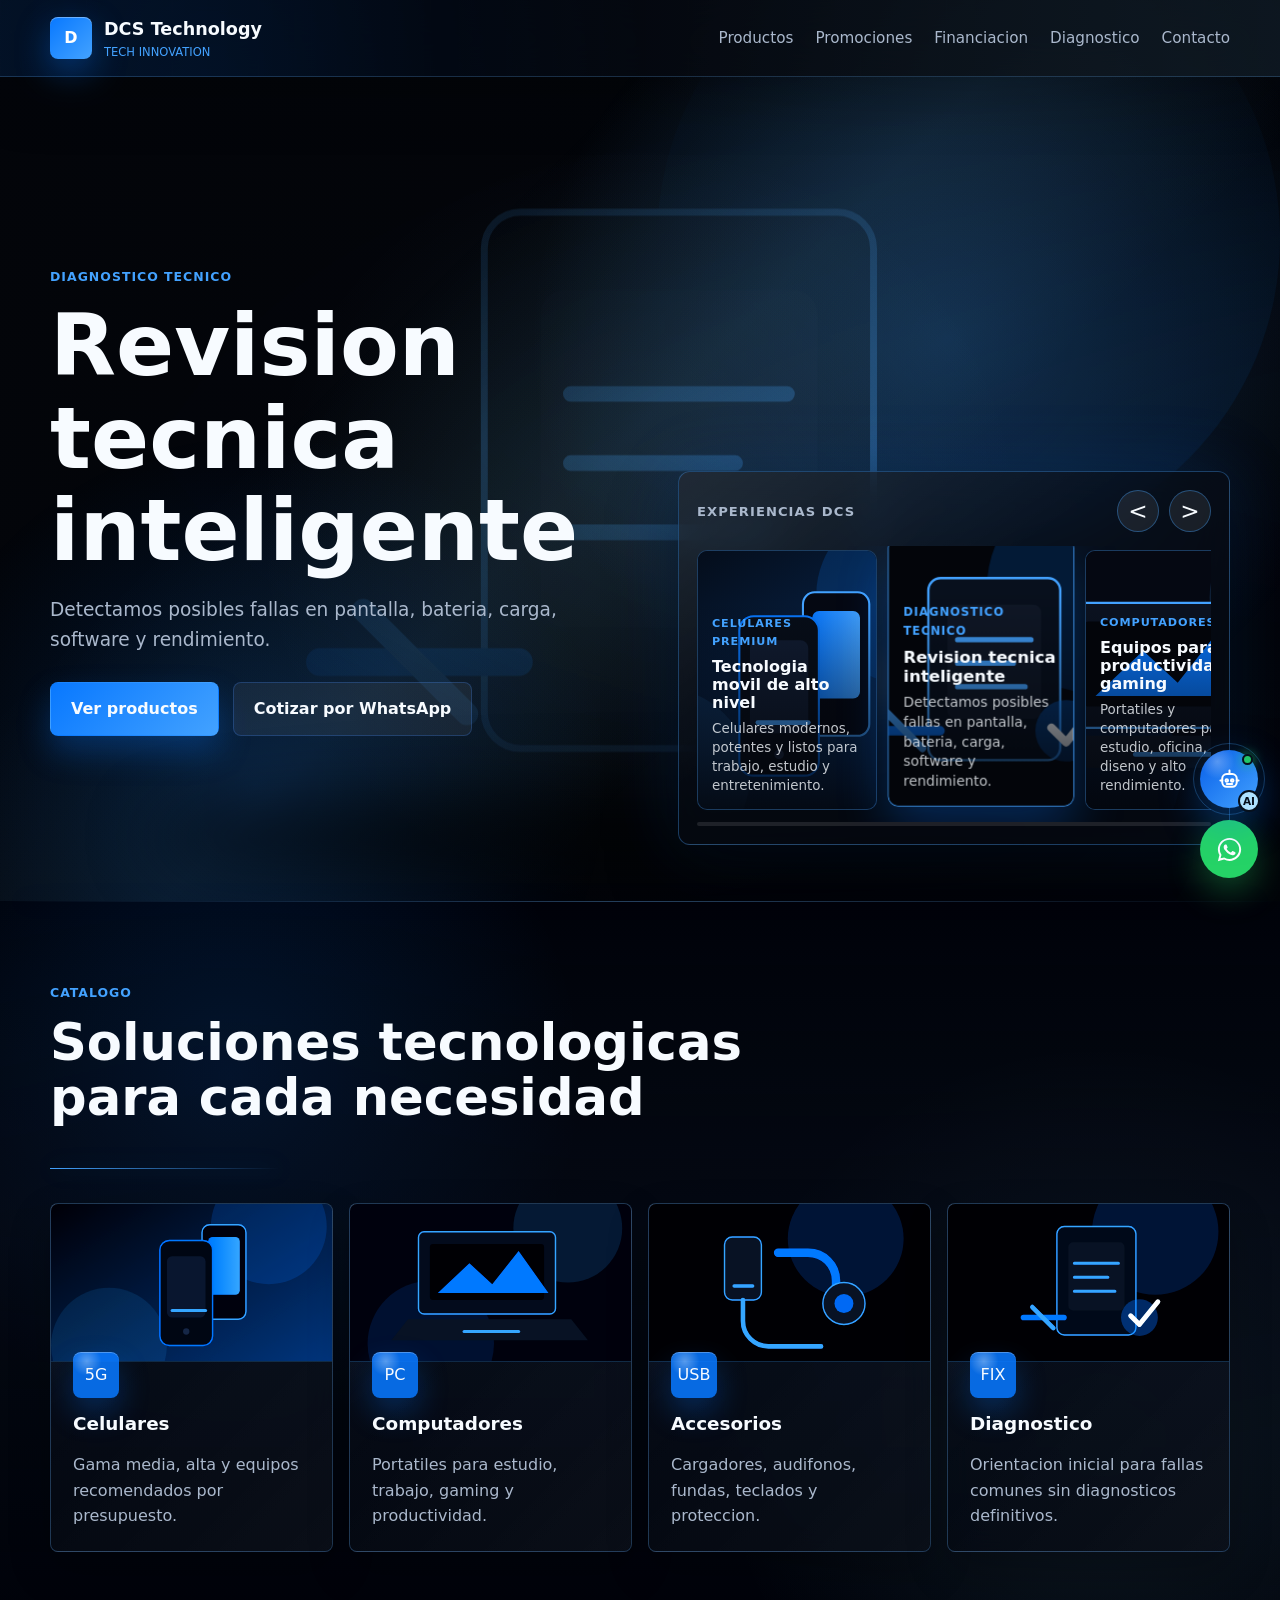
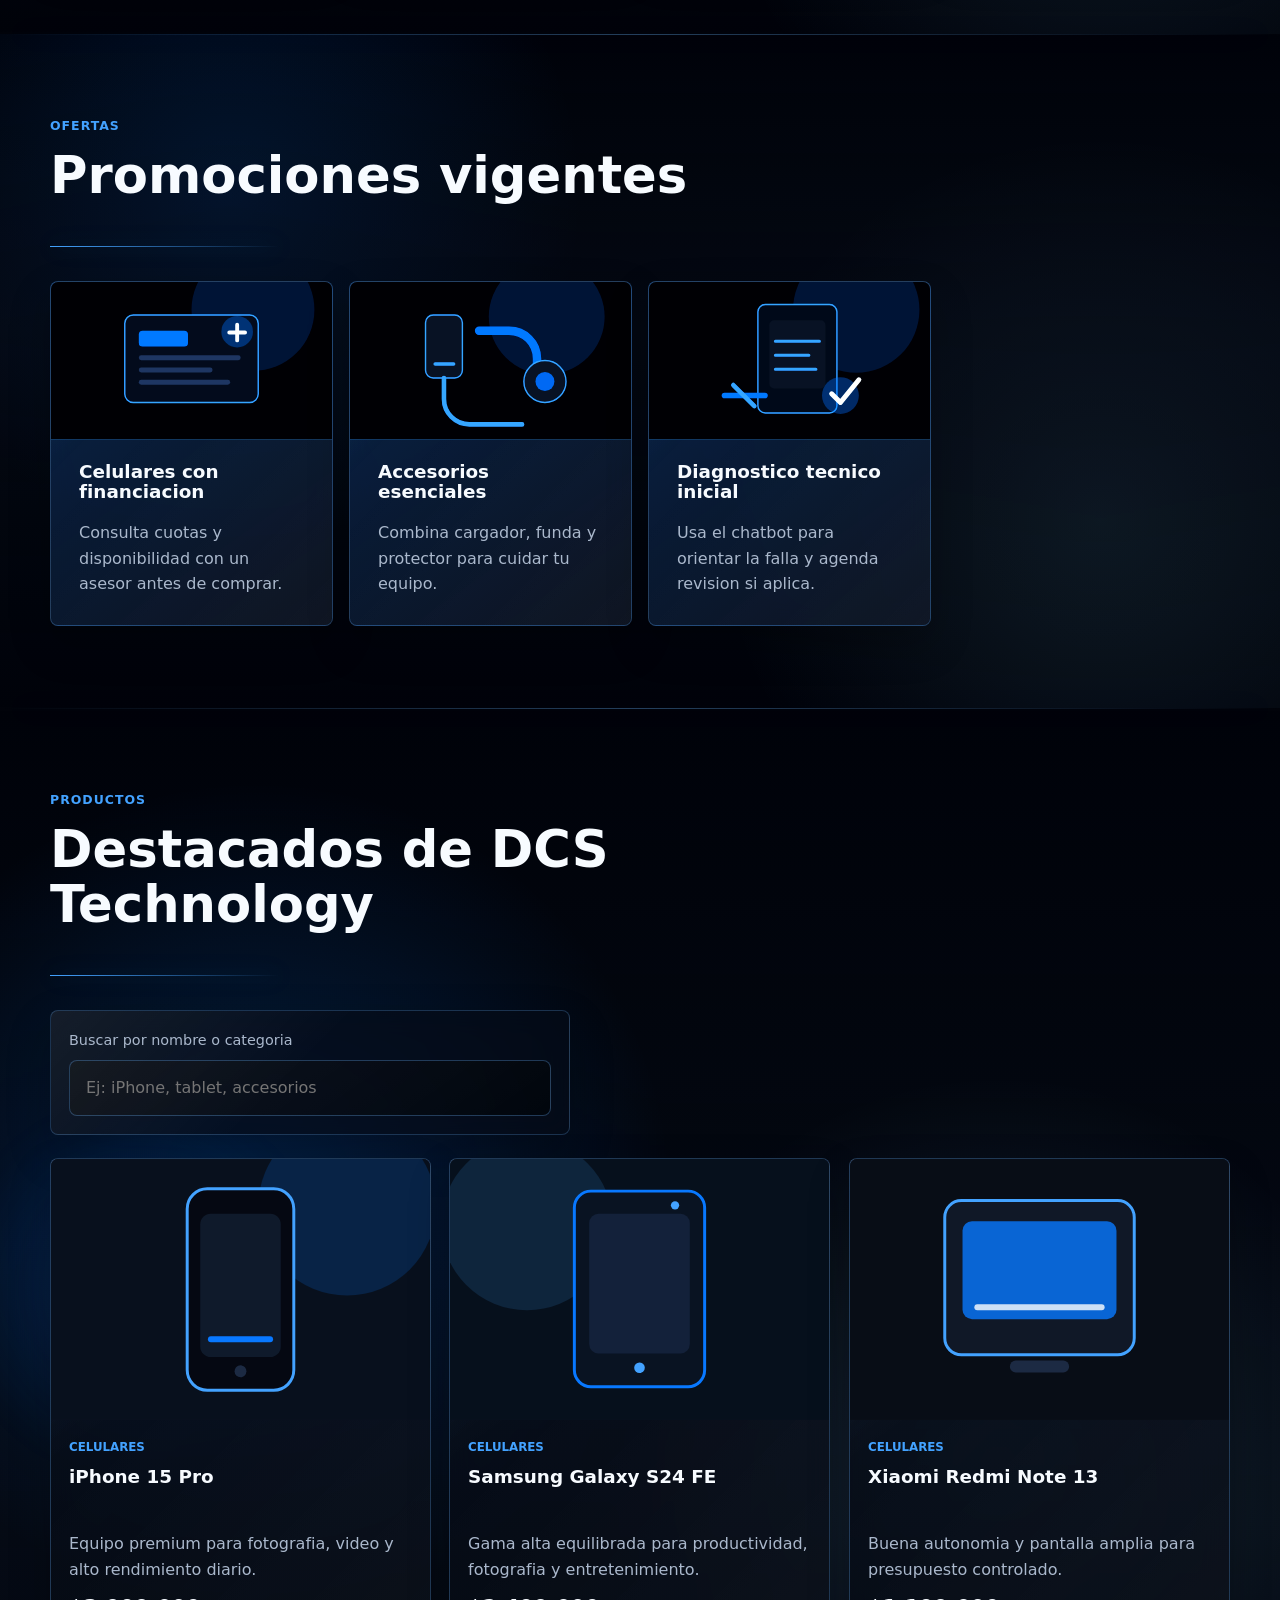
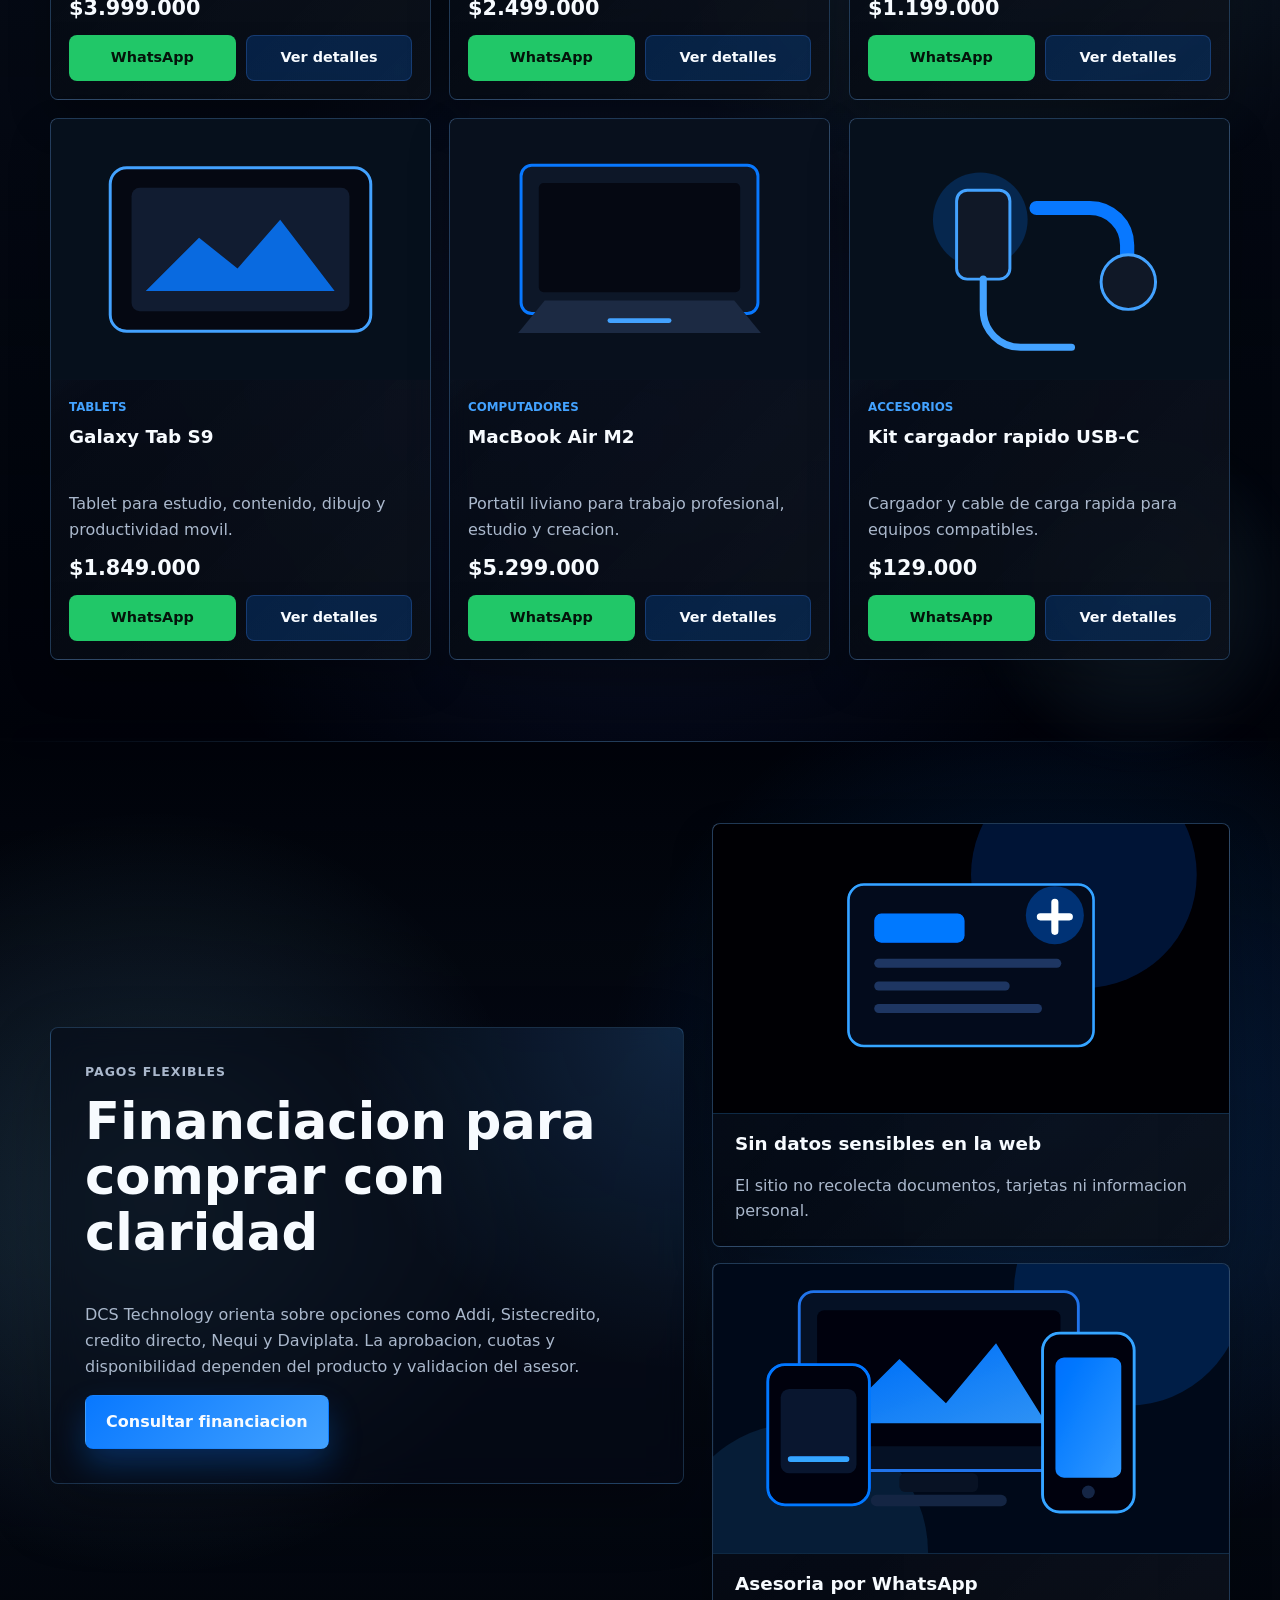
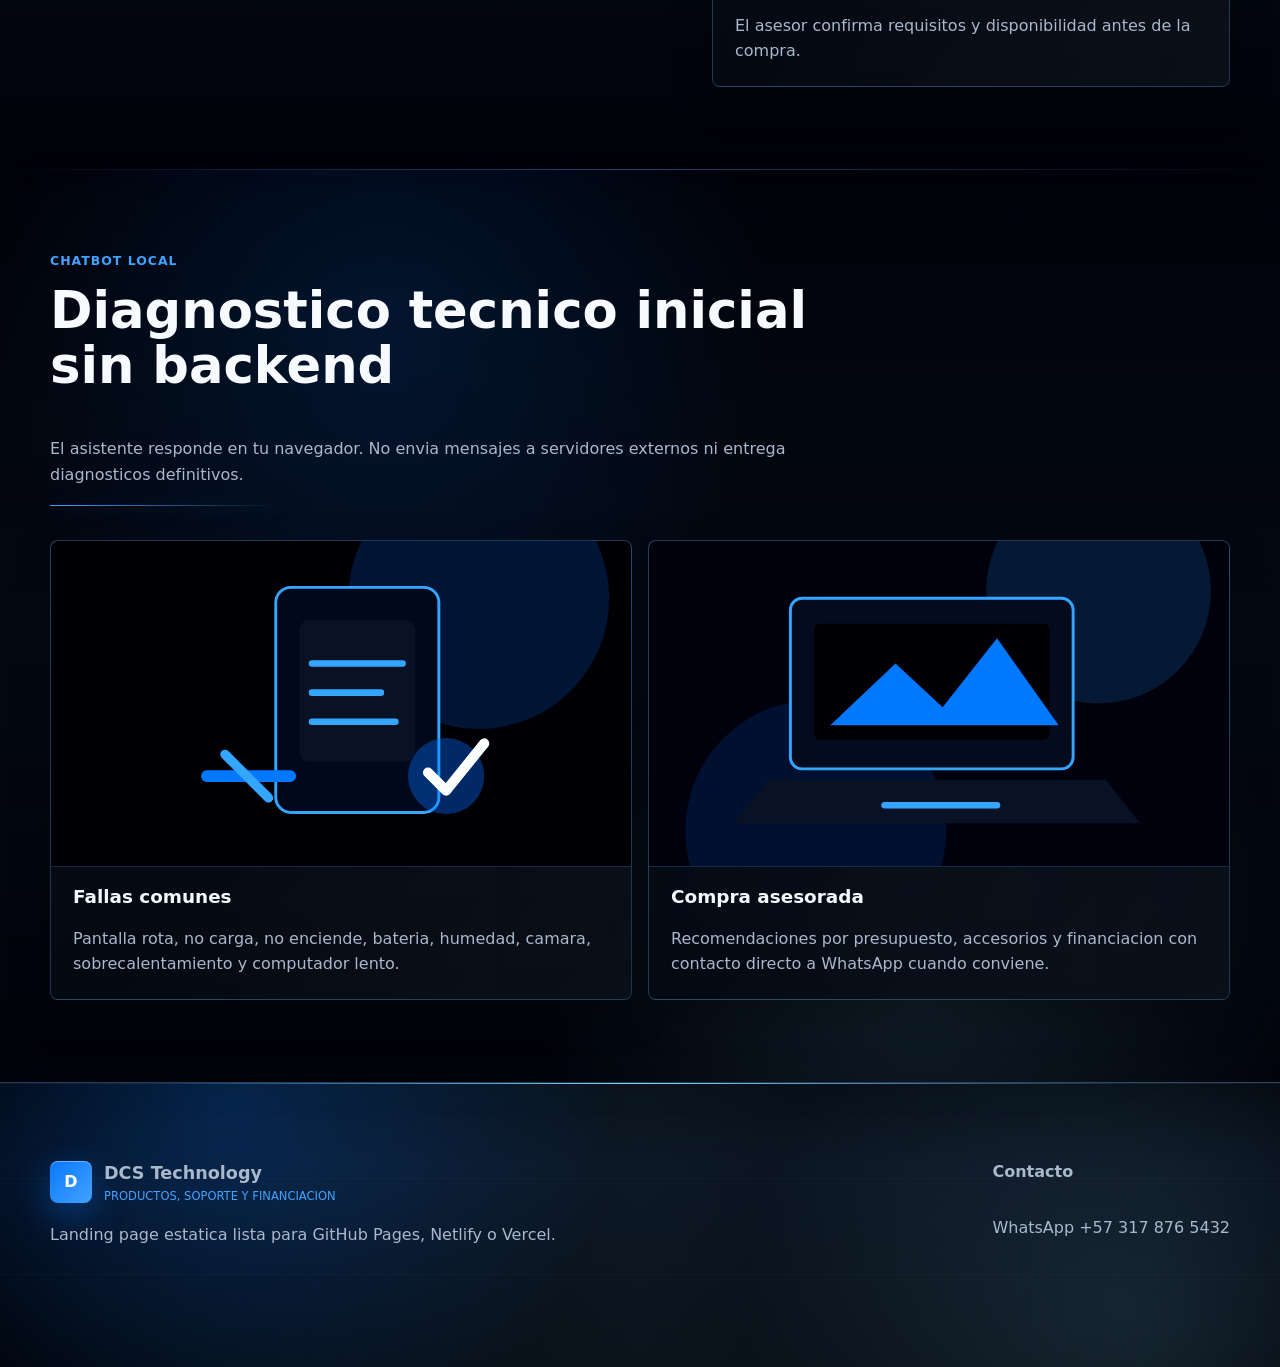
==== commit d751e253: "Auditoria final de produccion DCS Technology" ====
--- a/dcs-technology/index.html
+++ b/dcs-technology/index.html
@@ -10,15 +10,22 @@
   <meta property="og:title" content="DCS Technology | Tecnologia, financiacion y diagnostico tecnico">
   <meta property="og:description" content="Compra celulares, tablets, computadores y accesorios. Recibe diagnostico tecnico inicial por chatbot local y asesoria por WhatsApp.">
   <meta property="og:type" content="website">
-  <meta property="og:image" content="assets/img/og-dcs-technology.svg">
+  <meta property="og:url" content="https://santiagoquilindo.github.io/DCS/">
+  <meta property="og:image" content="https://santiagoquilindo.github.io/DCS/assets/img/og-dcs-technology.svg">
   <meta property="og:locale" content="es_CO">
+  <meta name="twitter:card" content="summary_large_image">
+  <meta name="twitter:title" content="DCS Technology | Tecnologia, financiacion y diagnostico tecnico">
+  <meta name="twitter:description" content="Compra celulares, tablets, computadores y accesorios con diagnostico tecnico inicial y asesoria por WhatsApp.">
+  <meta name="twitter:image" content="https://santiagoquilindo.github.io/DCS/assets/img/og-dcs-technology.svg">
+  <meta name="theme-color" content="#03050a">
   <title>DCS Technology | Tecnologia, financiacion y diagnostico tecnico</title>
+  <link rel="canonical" href="https://santiagoquilindo.github.io/DCS/">
   <link rel="icon" type="image/svg+xml" href="assets/icons/favicon.svg">
   <link rel="stylesheet" href="css/styles.css">
   <script src="js/main.js" defer></script>
 </head>
 <body>
-  <header class="site-header" data-animate>
+  <header class="site-header">
     <nav class="nav" aria-label="Navegacion principal">
       <a class="brand" href="#inicio" aria-label="Ir al inicio de DCS Technology">
         <span class="brand-mark" aria-hidden="true">D</span>
@@ -84,25 +91,25 @@
       </div>
       <div class="category-grid">
         <article class="category-card" data-animate>
-          <img src="https://images.unsplash.com/photo-1511707171634-5f897ff02aa9?auto=format&fit=crop&w=900&q=80" data-fallback="assets/img/hero-celulares.svg" alt="Celulares premium en catalogo DCS Technology" loading="lazy" referrerpolicy="no-referrer">
+          <img src="assets/img/hero-celulares.svg" data-fallback="assets/img/hero-celulares.svg" alt="Celulares premium en catalogo DCS Technology" loading="lazy" decoding="async" width="900" height="506">
           <span aria-hidden="true">5G</span>
           <h3>Celulares</h3>
           <p>Gama media, alta y equipos recomendados por presupuesto.</p>
         </article>
         <article class="category-card" data-animate>
-          <img src="https://images.unsplash.com/photo-1496181133206-80ce9b88a853?auto=format&fit=crop&w=900&q=80" data-fallback="assets/img/hero-computadores.svg" alt="Computadores portatiles para estudio y trabajo" loading="lazy" referrerpolicy="no-referrer">
+          <img src="assets/img/hero-computadores.svg" data-fallback="assets/img/hero-computadores.svg" alt="Computadores portatiles para estudio y trabajo" loading="lazy" decoding="async" width="900" height="506">
           <span aria-hidden="true">PC</span>
           <h3>Computadores</h3>
           <p>Portatiles para estudio, trabajo, gaming y productividad.</p>
         </article>
         <article class="category-card" data-animate>
-          <img src="https://images.unsplash.com/photo-1505740420928-5e560c06d30e?auto=format&fit=crop&w=900&q=80" data-fallback="assets/img/hero-accesorios.svg" alt="Accesorios tecnologicos para celulares y computadores" loading="lazy" referrerpolicy="no-referrer">
+          <img src="assets/img/hero-accesorios.svg" data-fallback="assets/img/hero-accesorios.svg" alt="Accesorios tecnologicos para celulares y computadores" loading="lazy" decoding="async" width="900" height="506">
           <span aria-hidden="true">USB</span>
           <h3>Accesorios</h3>
           <p>Cargadores, audifonos, fundas, teclados y proteccion.</p>
         </article>
         <article class="category-card" data-animate>
-          <img src="https://images.unsplash.com/photo-1516321318423-f06f85e504b3?auto=format&fit=crop&w=900&q=80" data-fallback="assets/img/hero-reparacion.svg" alt="Diagnostico tecnico para dispositivos tecnologicos" loading="lazy" referrerpolicy="no-referrer">
+          <img src="assets/img/hero-reparacion.svg" data-fallback="assets/img/hero-reparacion.svg" alt="Diagnostico tecnico para dispositivos tecnologicos" loading="lazy" decoding="async" width="900" height="506">
           <span aria-hidden="true">FIX</span>
           <h3>Diagnostico</h3>
           <p>Orientacion inicial para fallas comunes sin diagnosticos definitivos.</p>
@@ -118,17 +125,17 @@
       <div class="swiper promo-swiper" aria-label="Carrusel de promociones">
         <div class="swiper-wrapper">
           <article class="swiper-slide promo-card" data-animate>
-            <img src="https://images.unsplash.com/photo-1556742049-0cfed4f6a45d?auto=format&fit=crop&w=900&q=80" data-fallback="assets/img/hero-financiacion.svg" alt="Financiacion para compra de tecnologia" loading="lazy" referrerpolicy="no-referrer">
+            <img src="assets/img/hero-financiacion.svg" data-fallback="assets/img/hero-financiacion.svg" alt="Financiacion para compra de tecnologia" loading="lazy" decoding="async" width="900" height="506">
             <h3>Celulares con financiacion</h3>
             <p>Consulta cuotas y disponibilidad con un asesor antes de comprar.</p>
           </article>
           <article class="swiper-slide promo-card" data-animate>
-            <img src="https://images.unsplash.com/photo-1505740420928-5e560c06d30e?auto=format&fit=crop&w=900&q=80" data-fallback="assets/img/hero-accesorios.svg" alt="Accesorios tecnologicos en promocion" loading="lazy" referrerpolicy="no-referrer">
+            <img src="assets/img/hero-accesorios.svg" data-fallback="assets/img/hero-accesorios.svg" alt="Accesorios tecnologicos en promocion" loading="lazy" decoding="async" width="900" height="506">
             <h3>Accesorios esenciales</h3>
             <p>Combina cargador, funda y protector para cuidar tu equipo.</p>
           </article>
           <article class="swiper-slide promo-card" data-animate>
-            <img src="https://images.unsplash.com/photo-1516321318423-f06f85e504b3?auto=format&fit=crop&w=900&q=80" data-fallback="assets/img/hero-reparacion.svg" alt="Diagnostico tecnico inicial para equipos" loading="lazy" referrerpolicy="no-referrer">
+            <img src="assets/img/hero-reparacion.svg" data-fallback="assets/img/hero-reparacion.svg" alt="Diagnostico tecnico inicial para equipos" loading="lazy" decoding="async" width="900" height="506">
             <h3>Diagnostico tecnico inicial</h3>
             <p>Usa el chatbot para orientar la falla y agenda revision si aplica.</p>
           </article>
@@ -137,17 +144,17 @@
       </div>
       <div class="promo-fallback" hidden>
         <article class="promo-card" data-animate>
-          <img src="https://images.unsplash.com/photo-1556742049-0cfed4f6a45d?auto=format&fit=crop&w=900&q=80" data-fallback="assets/img/hero-financiacion.svg" alt="Financiacion para compra de tecnologia" loading="lazy" referrerpolicy="no-referrer">
+          <img src="assets/img/hero-financiacion.svg" data-fallback="assets/img/hero-financiacion.svg" alt="Financiacion para compra de tecnologia" loading="lazy" decoding="async" width="900" height="506">
           <h3>Celulares con financiacion</h3>
           <p>Consulta cuotas y disponibilidad con un asesor antes de comprar.</p>
         </article>
         <article class="promo-card" data-animate>
-          <img src="https://images.unsplash.com/photo-1505740420928-5e560c06d30e?auto=format&fit=crop&w=900&q=80" data-fallback="assets/img/hero-accesorios.svg" alt="Accesorios tecnologicos en promocion" loading="lazy" referrerpolicy="no-referrer">
+          <img src="assets/img/hero-accesorios.svg" data-fallback="assets/img/hero-accesorios.svg" alt="Accesorios tecnologicos en promocion" loading="lazy" decoding="async" width="900" height="506">
           <h3>Accesorios esenciales</h3>
           <p>Combina cargador, funda y protector para cuidar tu equipo.</p>
         </article>
         <article class="promo-card" data-animate>
-          <img src="https://images.unsplash.com/photo-1516321318423-f06f85e504b3?auto=format&fit=crop&w=900&q=80" data-fallback="assets/img/hero-reparacion.svg" alt="Diagnostico tecnico inicial para equipos" loading="lazy" referrerpolicy="no-referrer">
+          <img src="assets/img/hero-reparacion.svg" data-fallback="assets/img/hero-reparacion.svg" alt="Diagnostico tecnico inicial para equipos" loading="lazy" decoding="async" width="900" height="506">
           <h3>Diagnostico tecnico inicial</h3>
           <p>Usa el chatbot para orientar la falla y agenda revision si aplica.</p>
         </article>
@@ -176,12 +183,12 @@
       </div>
       <div class="financing-list" data-animate>
         <article>
-          <img src="https://images.unsplash.com/photo-1556742049-0cfed4f6a45d?auto=format&fit=crop&w=900&q=80" data-fallback="assets/img/hero-financiacion.svg" alt="Pago y financiacion segura para tecnologia" loading="lazy" referrerpolicy="no-referrer">
+          <img src="assets/img/hero-financiacion.svg" data-fallback="assets/img/hero-financiacion.svg" alt="Pago y financiacion segura para tecnologia" loading="lazy" decoding="async" width="900" height="506">
           <h3>Sin datos sensibles en la web</h3>
           <p>El sitio no recolecta documentos, tarjetas ni informacion personal.</p>
         </article>
         <article>
-          <img src="https://images.unsplash.com/photo-1556742502-ec7c0e9f34b1?auto=format&fit=crop&w=900&q=80" data-fallback="assets/img/hero-financiacion.svg" alt="Asesoria comercial por WhatsApp para tecnologia" loading="lazy" referrerpolicy="no-referrer">
+          <img src="assets/img/hero-devices.svg" data-fallback="assets/img/hero-devices.svg" alt="Asesoria comercial por WhatsApp para tecnologia" loading="lazy" decoding="async" width="900" height="506">
           <h3>Asesoria por WhatsApp</h3>
           <p>El asesor confirma requisitos y disponibilidad antes de la compra.</p>
         </article>
@@ -196,12 +203,12 @@
       </div>
       <div class="diagnosis-grid">
         <article data-animate>
-          <img src="https://images.unsplash.com/photo-1516321318423-f06f85e504b3?auto=format&fit=crop&w=900&q=80" data-fallback="assets/img/hero-reparacion.svg" alt="Revision tecnica de celulares tablets y computadores" loading="lazy" referrerpolicy="no-referrer">
+          <img src="assets/img/hero-reparacion.svg" data-fallback="assets/img/hero-reparacion.svg" alt="Revision tecnica de celulares tablets y computadores" loading="lazy" decoding="async" width="900" height="506">
           <h3>Fallas comunes</h3>
           <p>Pantalla rota, no carga, no enciende, bateria, humedad, camara, sobrecalentamiento y computador lento.</p>
         </article>
         <article data-animate>
-          <img src="https://images.unsplash.com/photo-1516321497487-e288fb19713f?auto=format&fit=crop&w=900&q=80" data-fallback="assets/img/hero-computadores.svg" alt="Asesoria para comprar tecnologia por presupuesto" loading="lazy" referrerpolicy="no-referrer">
+          <img src="assets/img/hero-computadores.svg" data-fallback="assets/img/hero-computadores.svg" alt="Asesoria para comprar tecnologia por presupuesto" loading="lazy" decoding="async" width="900" height="506">
           <h3>Compra asesorada</h3>
           <p>Recomendaciones por presupuesto, accesorios y financiacion con contacto directo a WhatsApp cuando conviene.</p>
         </article>
--- a/dcs-technology/css/styles.css
+++ b/dcs-technology/css/styles.css
@@ -84,6 +84,14 @@
   text-decoration: none;
 }
 
+a:focus-visible,
+button:focus-visible,
+input:focus-visible,
+[tabindex]:focus-visible {
+  outline: 2px solid rgba(127, 216, 255, 0.86);
+  outline-offset: 3px;
+}
+
 img {
   display: block;
   max-width: 100%;
@@ -1648,11 +1656,11 @@
   }
 
   .hero-card-track {
-    grid-auto-columns: minmax(150px, 72vw);
+    grid-auto-columns: min(260px, 78vw);
   }
 
   .hero-card {
-    min-height: 210px;
+    min-height: 230px;
   }
 
   .btn,
